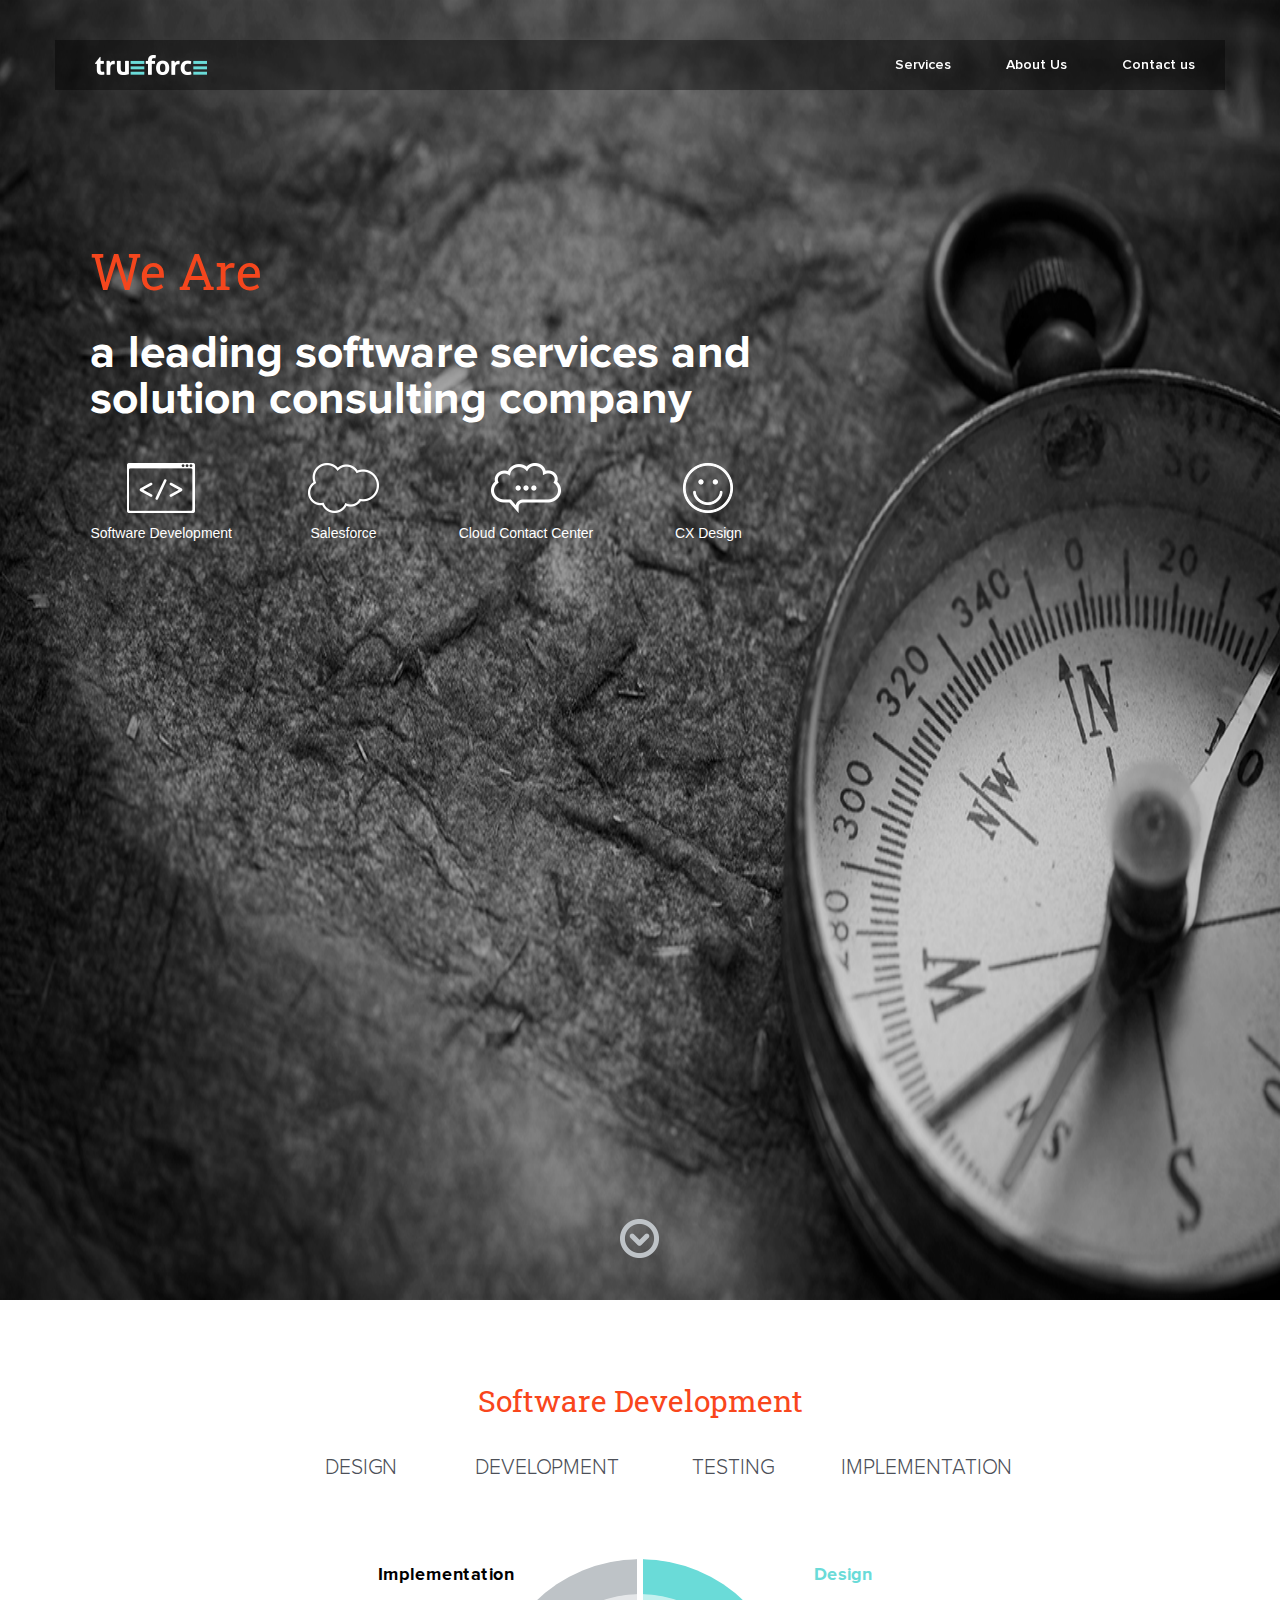
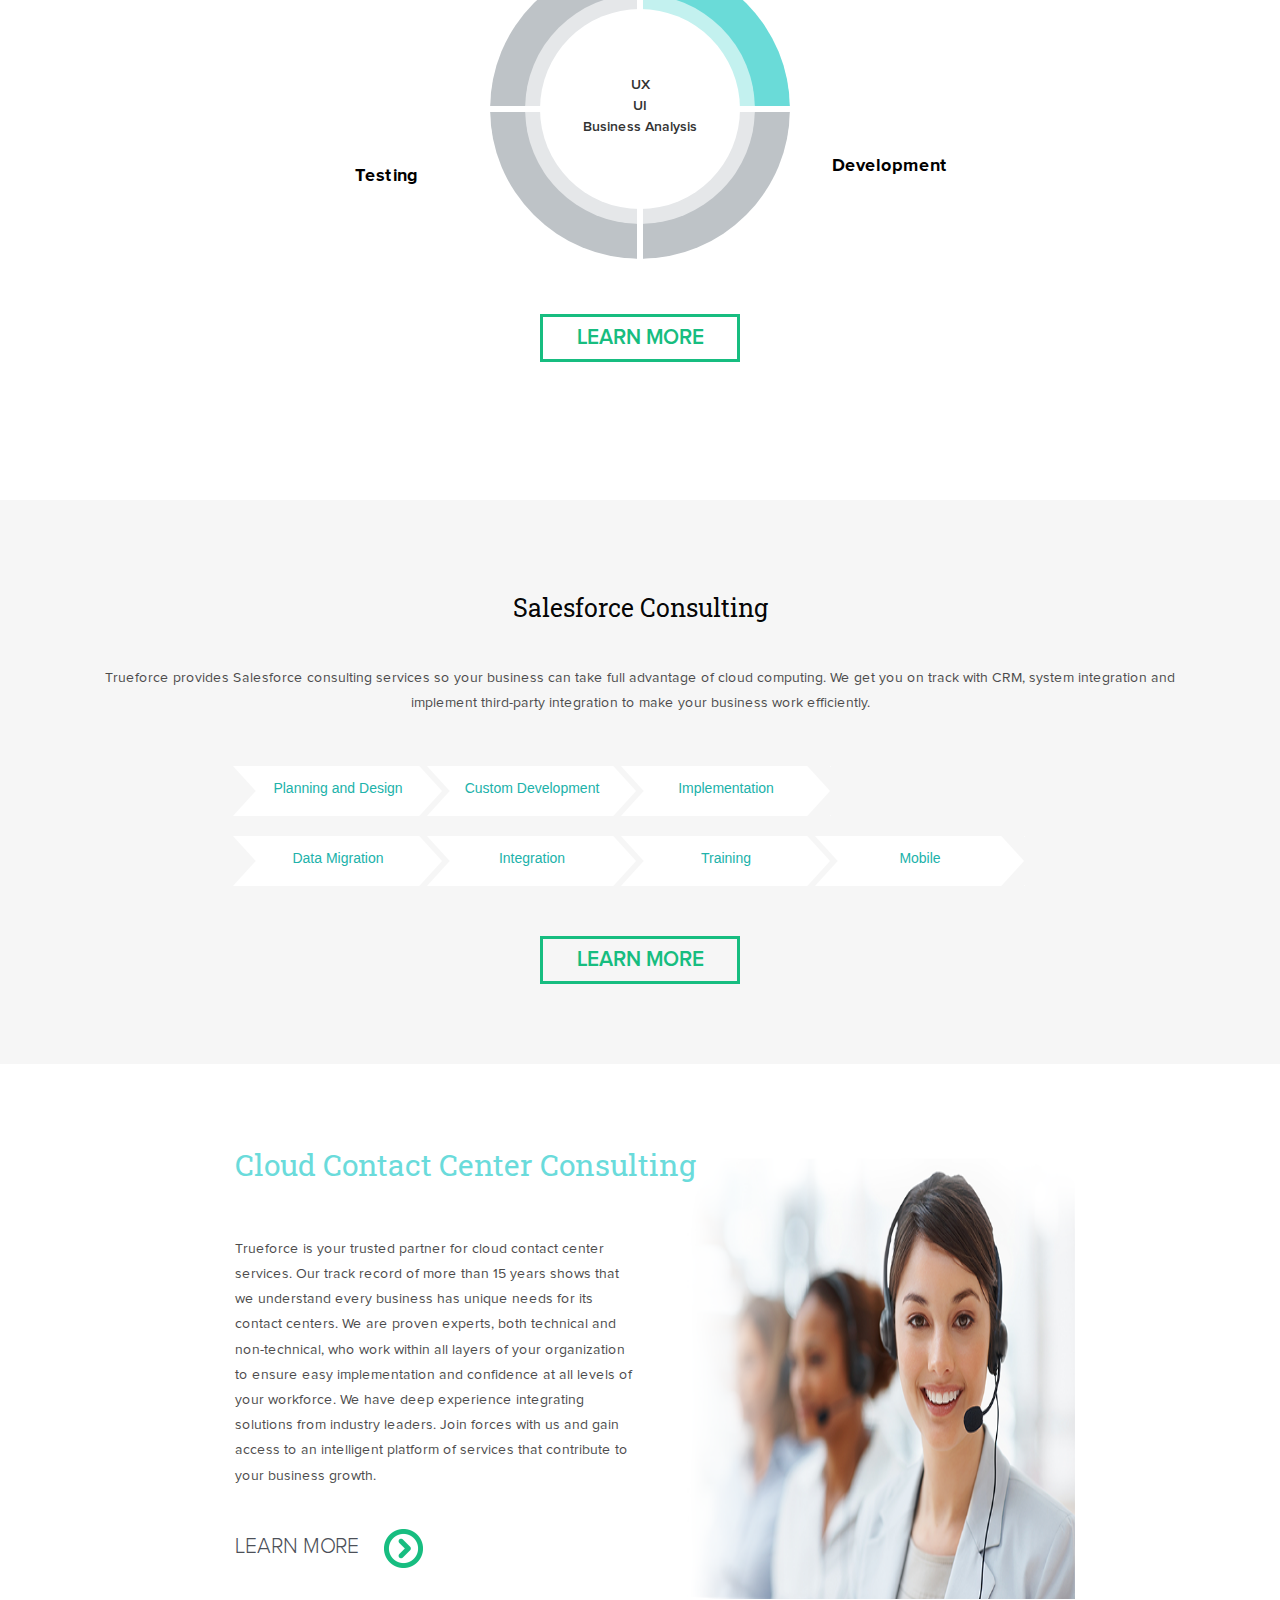
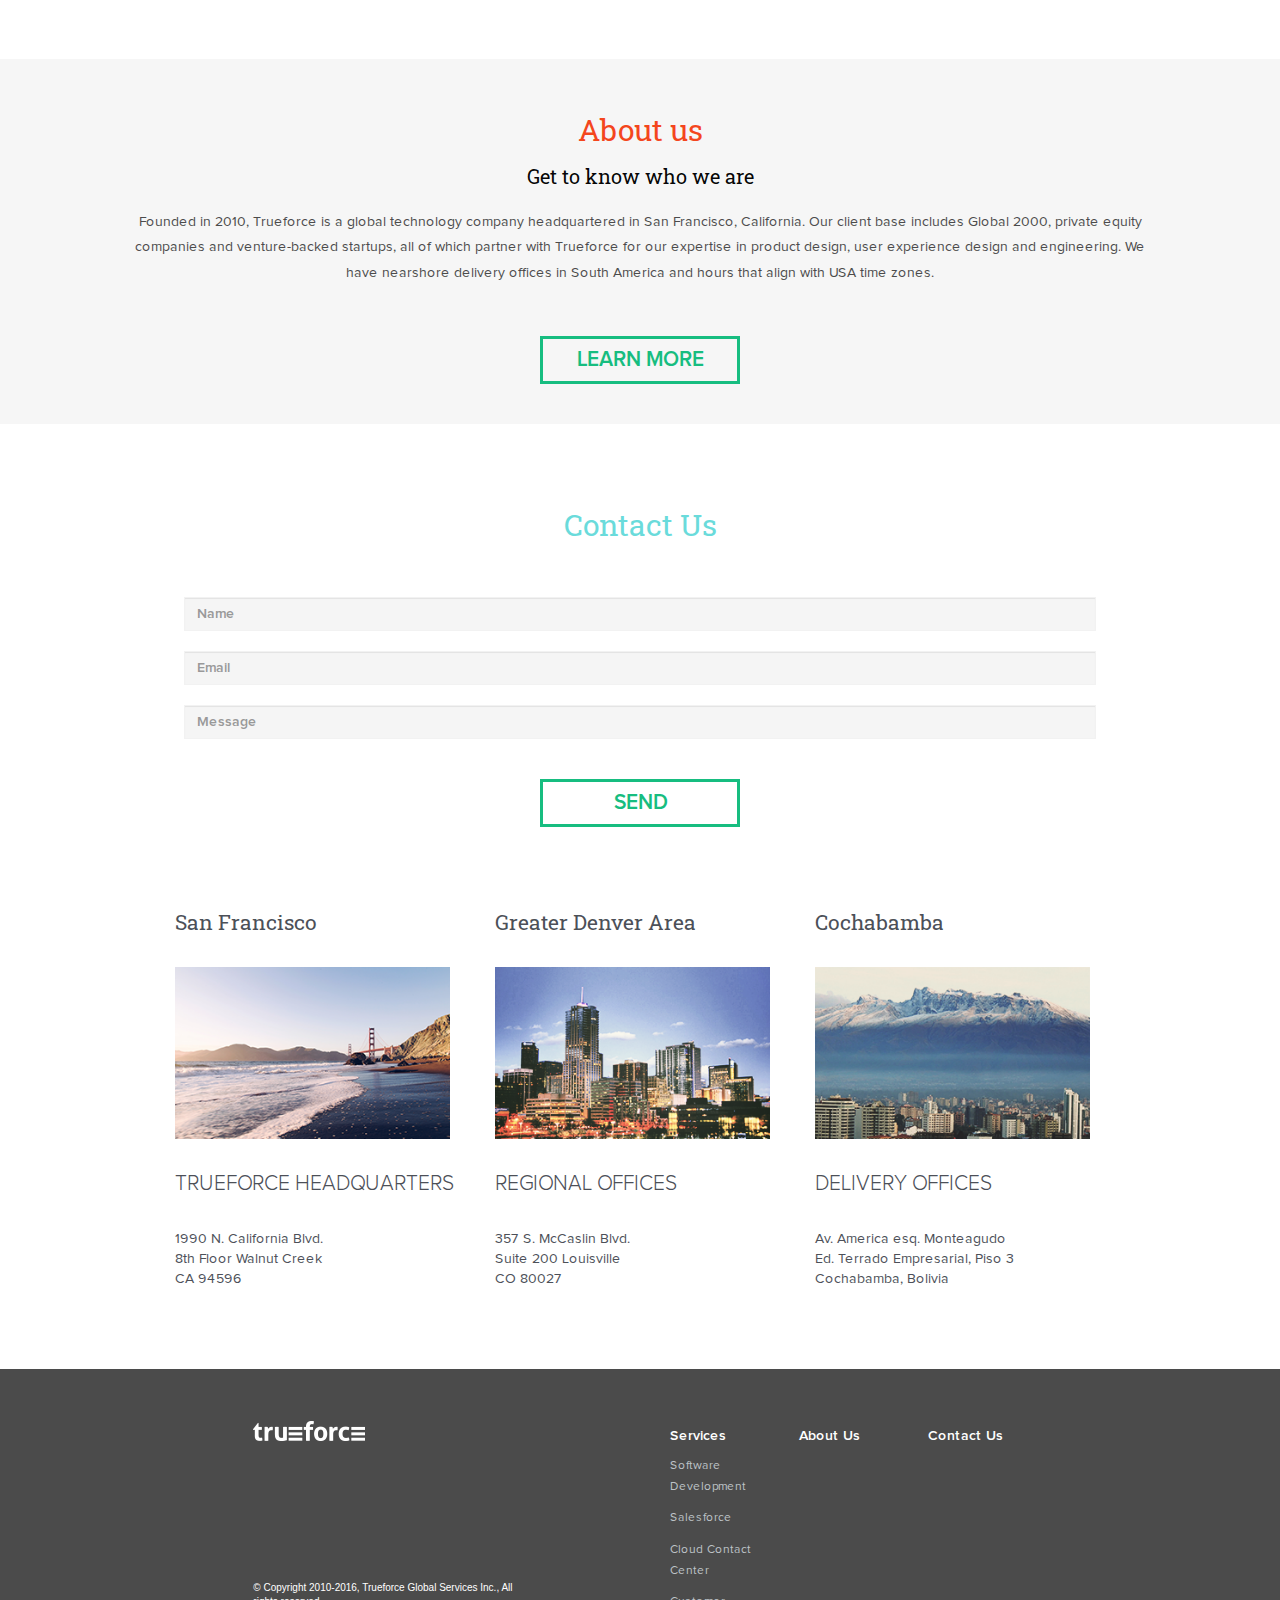
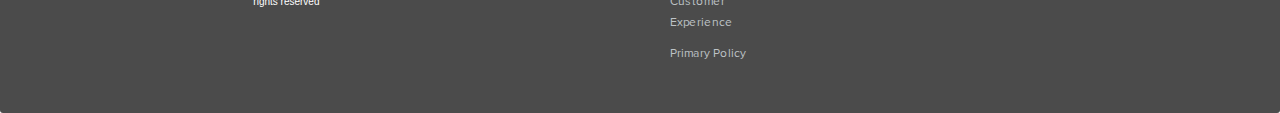
==== index.html @ 81ce485e "Fix for ring menu" ====
<!DOCTYPE html>
<html>
<head>
	<meta charset="utf-8">
	<meta http-equiv="X-UA-Compatible" content="IE=edge">
	<meta name="viewport" content="width=device-width, initial-scale=1">
    <link rel="shortcut icon" href='img/favicon.ico' rel='icon' type='image/x-icon'/>
	<title>Trueforce</title>
	<link href="css/bootstrap.min.css" rel="stylesheet">
	<link href='https://fonts.googleapis.com/css?family=Roboto+Slab:400,100,300,700' rel='stylesheet' type='text/css'>
	<link rel="stylesheet" type="text/css" href="css/trueforce.css">
</head>
<body>
<div class="container-fluid">
	<div id="header-container">
		<div id="header">
			<nav class="navbar navbar-default">
				<div class="container">
					<div class="navbar-header">
						<button type="button" class="navbar-toggle collapsed" data-toggle="collapse" data-target="#bs-example-navbar-collapse-1" aria-expanded="false">
							<span class="sr-only">Toggle navigation</span>
							<span class="icon-bar"></span>
							<span class="icon-bar"></span>
							<span class="icon-bar"></span>
						</button>
						<a class="navbar-brand" href="/" style="padding-left: 20px;">
							<img id="brand-image" src="img/TF-LogoW.png">
						</a>
					</div>

					<div class="collapse navbar-collapse" id="bs-example-navbar-collapse-1">
						<ul class="nav navbar-nav navbar-right">
							<li onmouseover="vertical_menu();" onmouseout="hide_vertical_menu();"><a id="aservices" >Services</a>
								<ul onmouseover="vertical_menu();" id="vmenu" class="vert" >
									<li class="v"><a href="development.html">Software Development</a></li>
									<li class="v"><a href="salesforce.html">Salesforce</a></li>
									<li class="v"><a href="contact.html">Cloud Contact Center</a></li>
									<li class="v"><a href="customer.html">Customer Experience</a></li>
								</ul>
							</li>
							<li><a href="about.html">About Us</a></li>
							<li><a href="#tf-cloud-contact">Contact us</a></li>
						</ul>
					</div><!-- /.navbar-collapse -->
				</div><!-- /.container-fluid -->
			</nav>
		</div>
	</div>
	<div id="tf-home" class="row">
		<div class="container header-arrow" >
			<p><span id="we-are">We Are</span></p>
			<p style="padding-top: 0px; line-height: 1; width: 70%;">a leading software services and solution consulting company</p>
			<p style="padding-top: 0px; line-height: 1; width: 80%;">
				<div class="icons-home">
					<a href="development.html">
						<img src="img/TF-HomeIcon-SoftwareDevelopment.png" style="margin-bottom:10px"><br>
						<span style="color:white;">Software Development</span>
					</a>
				</div>
				<div class="icons-home">
					<a href="salesforce.html">
						<img src="img/TF-HomeIcon-Salesforce.png" style="margin-bottom:10px"><br>
						<span style="color:white;">Salesforce</span>
					</a>
				</div>
				<div class="icons-home">
					<a href="contact.html">
						<img src="img/TF-HomeIcon-ContactCenter.png" style="margin-bottom:10px"><br>
						<span style="color:white;">Cloud Contact Center</span>
					</a>
				</div>
				<div class="icons-home">
					<a href="customer.html">
						<img src="img/TF-HomeIcon-UXDesign.png" style="margin-bottom:10px"><br>
						<span style="color:white;">CX Design</span>
					</a>
				</div>
			</p>

			<div class="down-arrow">
				<a href="#tf-services">
					<img class="next-arrow" src="img/TF-ScrollButton-Default.png">
				</a>
			</div>
		</div>
	</div>

	<div id="tf-services" class="row">
		<div class="container">
			<div class="row">
				<p class="title-a" style="margin-top:80px;margin-bottom:30px;">Software Development</p>
			</div>
			<div class="row" id="subtitle-row">
				<div class="col-md-2">
				</div>
				<div class="col-md-2">
					<span class="subtitle c">DESIGN</span>
				</div>
				<div class="col-md-2">
					<span class="subtitle c">DEVELOPMENT</span>
				</div>
				<div class="col-md-2">
					<span class="subtitle c ">TESTING</span>
				</div>
				<div class="col-md-2">
					<span class="subtitle c">IMPLEMENTATION</span>
				</div>
				<div class="col-md-2">
				</div>
			</div>
			<div class="row" style="align-items: center;">
				<div id="radial-menu">
					<span id="tf-label4" class="tf-label">Implementation</span>
					<span id="tf-label1" class="tf-label">Design</span>
					<ul class="ringDev">
						<li class="sliceDev"><div id="slice0" class="outer slice-contents"></div></li>
						<li class="sliceDev"><div id="slice1" class="outer slice-contents"></div></li>
						<li class="sliceDev"><div id="slice2" class="outer slice-contents"></div></li>
						<li class="sliceDev"><div id="slice3" class="outer slice-contents"></div></li>
						<ul class="inner-ring">
							<li class="sliceDev"><div id="internalslice1" class="inner slice-contents"></div></li>
							<li class="sliceDev"><div class="inner slice-contents"></div></li>
							<li class="sliceDev"><div class="inner slice-contents"></div></li>
							<li class="sliceDev"><div class="inner slice-contents"></div></li>
						</ul>
						<div class="back-center">
							<div id="center-paragraph">
								<!--Front End<br>-->
								<!--Back End<br>-->
								<!--SOA<br>-->
								<!--Project Management<br>-->
								<!--Mobile-->
							</div>
						</div>
					</ul>
					<span id="tf-label3" class="tf-label">Testing</span>
					<span id="tf-label2" class="tf-label">Development</span>
				</div>
			</div>
			<div class="row areas2">
				<button type="button" class="btn btn-success" onclick="location.href='development.html';">LEARN MORE</button>
			</div>
		</div>

	</div>

	<div id="tf-salesforce-consulting" class="row salesforce-consulting">
		<div class="container" style="margin-top:40px;margin-bottom:40px;">
			<div class="row areas">
				<p class="title-a-2">Salesforce Consulting</p>
				<p class="tf-paragraph" style="margin-top:40px; margin-bottom:40px;">Trueforce provides Salesforce consulting services so your business can take full advantage
					of cloud computing. We get you on track with CRM, system integration and implement
					third-party integration to make your business work efficiently.</p>
			</div>
			<div class="row areas" style="margin: 0 15%;">
				<a href="#" style="color:lightseagreen;"><div class="imageContainer">Planning and Design</div></a>
				<a href="#" style="color:lightseagreen;"><div class="imageContainer">Custom Development</div></a>
				<a href="#" style="color:lightseagreen;"><div class="imageContainer">Implementation</div></a>
			</div>
			<div class="row areas" style="margin: 0 15%;">
				<a href="#" style="color:lightseagreen;"><div class="imageContainer">Data Migration</div></a>
				<a href="#" style="color:lightseagreen;"><div class="imageContainer">Integration</div></a>
				<a href="#" style="color:lightseagreen;"><div class="imageContainer">Training</div></a>
				<a href="#" style="color:lightseagreen;"><div class="imageContainer">Mobile</div></a>
			</div>
			<div class="row areas2" style="margin-top:40px;margin-bottom:40px;">
				<button type="button" class="btn btn-success" onclick="location.href='salesforce.html';">LEARN MORE</button>
			</div>
		</div>
	</div>

	<!--<div id="tf-cloud-consulting" class="row cloud-consulting">-->
		<!--<div class="container">-->
			<!--<div class="row areas">-->
				<!--<div>-->
					<!--<p class="title-a-3" style="text-align: left; position: absolute; ">Cloud Contact Center Consulting</p>-->
					<!--<p class="tf-paragraph" style="text-align: left; position: absolute; width: 650px;  margin-left:0px; margin-top:150px">Trueforce is your trusted partner for cloud contact center services. Our track record of more-->
					<!--than 15 years shows that we understand every business has unique needs for its contact-->
					<!--centers. We are proven experts, both technical and non-technical, who work within all layers of-->
					<!--your organization to ensure easy implementation and confidence at all levels of your-->
					<!--workforce. We have deep experience integrating solutions from industry leaders. Join forces-->
					<!--with us and gain access to an intelligent platform of services that contribute to your business-->
					<!--growth.</p>-->
					<!--<div class="row" style="margin-top: 320px; margin-left: 0;position: absolute;">-->
						<!--<a href="contact.html" class="tf-link">-->
							<!--<span class="subtitle" style="margin-left: 0px;">LEARN MORE</span>-->
						<!--</a>-->
						<!--<a href="contact.html">-->
							<!--<img class="arrow-right" src="img/TF-ArrowButton-Default.png">-->
						<!--</a>-->
					<!--</div>-->
					<!--<img src="img/TF-HomeContactCenter.png" width="1150px">-->
				<!--</div>-->
			<!--</div>-->
		<!--</div>-->
	<!--</div>-->

	<div id="tf-cloud-consulting1" class="row cloud-consulting">
		<div class="container" id="cloud-cons">
			<!--<div class="row areas">-->
				<div class="col-sm-10">
					<p class="title-a-3" style="text-align:left;" >Cloud Contact Center Consulting</p>
					<p class="tf-paragraph" style="text-align:left; margin-left: 0; width: 60%;">Trueforce is your trusted partner for cloud contact center services. Our track record of more
						than 15 years shows that we understand every business has unique needs for its contact
						centers. We are proven experts, both technical and non-technical, who work within all layers of
						your organization to ensure easy implementation and confidence at all levels of your
						workforce. We have deep experience integrating solutions from industry leaders. Join forces
						with us and gain access to an intelligent platform of services that contribute to your business
						growth.</p>
					<div class="row" style="margin-top: 40px; margin-left: 0;margin-bottom:30px;">
						<a href="contact.html" class="tf-link">
							<span class="subtitle" style="margin-left: 0px;">LEARN MORE</span>
						</a>
						<a href="contact.html">
							<img class="arrow-right" src="img/TF-ArrowButton-Default.png">
						</a>
					</div>
				</div>
			<!--</div>-->
		</div>
	</div>

	<!--<div class="row featurette">-->
		<!--<div class="col-md-2" ></div>-->
		<!--<div class="col-md-4" >-->
			<!--<p class="title-a-3" style="text-align:left;margin-left: 100px;" >Cloud Contact Center Consulting</p>-->
			<!--<p class="tf-paragraph" style="text-align:left; margin-left: 100px; width: 90%;">Trueforce is your trusted partner for cloud contact center services. Our track record of more-->
				<!--than 15 years shows that we understand every business has unique needs for its contact-->
				<!--centers. We are proven experts, both technical and non-technical, who work within all layers of-->
				<!--your organization to ensure easy implementation and confidence at all levels of your-->
				<!--workforce. We have deep experience integrating solutions from industry leaders. Join forces-->
				<!--with us and gain access to an intelligent platform of services that contribute to your business-->
				<!--growth.</p>-->
			<!--<div class="row" style="margin-top: 40px; text-align:left; margin-left: 100px;;margin-bottom:30px;">-->
				<!--<a href="contact.html" class="tf-link">-->
					<!--<span class="subtitle" style="margin-left: 0px;">LEARN MORE</span>-->
				<!--</a>-->
				<!--<a href="contact.html">-->
					<!--<img class="arrow-right" src="img/TF-ArrowButton-Default.png">-->
				<!--</a>-->
			<!--</div>-->
		<!--</div>-->
		<!--<div class="col-md-4" >-->
			<!--<img class="featurette-image img-responsive center-block" data-src="holder.js/500x500/auto" alt="500x500" src='img/TF-HomeContactCenter2.png' data-holder-rendered="true">-->
		<!--</div>-->
		<!--<div class="col-md-2" ></div>-->
	<!--</div>-->

	<div id="tf-software-development" class="row salesforce-consulting">
		<div class="container">
			<div class="row areas">
				<p class="title-a-4">About us</p>
				<p class="title-a-2" style="margin-top:10px !important;font-size: 20px;">Get to know who we are</p>
				<p class="tf-paragraph" style="margin-left:60px; margin-right: 60px;">Founded in 2010, Trueforce is a global technology company headquartered in San Francisco, California.
					Our client base includes Global 2000, private equity companies and venture-backed startups, all of which partner with
					Trueforce for our expertise in product design, user experience design and engineering.
					We have nearshore delivery offices in South America and hours that align with USA time zones.</p>
			</div>
			<div class="row areas2" style="margin-top:40px;margin-bottom:40px;">
				<button type="button" class="btn btn-success" onclick="location.href='about.html';">LEARN MORE</button>
			</div>
		</div>
	</div>



	<div id="tf-cloud-contact" class="row cloud-consulting">
		<div class="container">
			<form action="phpmailer/request-info.php" method="post">
				<div class="row areas-fields">
					<p class="title-a-3">Contact Us</p>
					<div class="form-group">
						<p class="contact-field"><input name="name" type="text" class="form-control" placeholder="Name"></p>
						<p class="contact-field"><input name="email" type="text" class="form-control" placeholder="Email"></p>
						<p class="contact-field"><input name="message" type="text" class="form-control" placeholder="Message"></p>
						<input name="current" type="hidden" value="">
					</div>
				</div>
				<div class="row areas2">
					<button type="submit" class="btn btn-success">SEND</button>
				</div>
			</form>
		</div>
		<div id="email1" class="alert alert-success" style="display: none">
			<strong>Success!</strong> Your message was sent successfully.
		</div>
		<div id="email0" class="alert alert-info" style="display: none">
			<strong>Sorry</strong>, Try again later!.
		</div>
	</div>


	<div id="tf-contact" class="row">
		<div class="container" style="max-width: 990px;">
			<div class="row">
				<div class="col-md-4 city-info">
					<p class="city-name">San Francisco</p>
					<img width="95%" src="img/TF-ContactPic1.png">
					<p class="city-title">TRUEFORCE HEADQUARTERS</p>
					<p class="city-address">
						1990 N. California Blvd.<br>
						8th Floor Walnut Creek<br>
						CA 94596
					</p>
				</div>
				<div class="col-md-4 city-info">
					<p class="city-name">Greater Denver Area</p>
					<img width="95%" src="img/TF-ContactPic2.png">
					<p class="city-title">REGIONAL OFFICES</p>
					<p class="city-address">
						357 S. McCaslin Blvd.<br>
						Suite 200 Louisville<br>
						CO 80027
					</p>
				</div>
				<div class="col-md-4 city-info">
					<p class="city-name">Cochabamba</p>
					<img width="95%" src="img/TF-ContactPic3.png">
					<p class="city-title">DELIVERY OFFICES</p>
					<p class="city-address">
						Av. America esq. Monteagudo<br>
						Ed. Terrado Empresarial, Piso 3<br>
						Cochabamba, Bolivia
					</p>
				</div>
			</div>
		</div>
	</div>

	<footer class="row">
		<div class="text-center">
			<div class="panel-footer">
				<div class="row">
					<div class="col-sm-2"></div>
					<div class="col-sm-4">
						<div class="col-sm-8" style="text-align: left;">
							<p style="margin-bottom: 140px;">
								<a href="/">
									<img id="brand-image-footer" src="img/TF-LogoFooter.png">
								</a>
							</p>
						</div>
						<div style="text-align: left;margin-bottom: 10px;" class="col-sm-9">
							<p style="font-size:10px;">© Copyright 2010-2016, Trueforce Global Services Inc., All rights reserved</p>
						</div>
					</div>
					<div class="col-sm-4">
						<div class="col-sm-4" style="text-align: left;">
							<h4 id="footer-header1" style="font-weight: bold;"> Services </h4>
							<p><a href="development.html" style="color: white;">Software Development</a></p>
							<p><a href="salesforce.html" style="color: white;">Salesforce</a></p>
							<p><a href="contact.html" style="color: white;">Cloud Contact Center</a></p>
							<p><a href="customer.html" style="color: white;">Customer Experience</a></p>
							<p><a href="primarypolicy.html" style="color: white;">Primary Policy</a></p>
						</div>
						<div class="col-sm-4" style="text-align: left;">
							<h4 id="footer-header2" style="font-weight: bold;"><a href="about.html" style="color: white;">About Us</a></h4>
						</div>
						<div class="col-sm-4" style="text-align: left;">
							<h4 id="footer-header3" style="font-weight: bold;"><a href="#tf-cloud-contact" style="color: white;">Contact Us</a></h4>
						</div>
					</div>
					<div class="col-sm-2"></div>
				</div>
			</div>
		</div>
	</footer>

</div>
<script type="text/javascript" src="js/jquery-2.2.0.js"></script>
<script type="text/javascript" src="js/bootstrap.min.js"></script>
<script type="text/javascript" src="js/underscore-min.js"></script>
<script type="text/javascript" src="js/trueforce.js"></script>
<script type="text/javascript" src="js/menu.js"></script>

</body>
</html>
---- css/trueforce.css ----
@font-face {
  font-family: 'ProximaNova-Semibold';
  src: url('../fonts/ProximaNova-Semibold.eot');
  src: url('../fonts/ProximaNova-Semibold.eot?#iefix') format('embedded-opentype'),
       url('../fonts/ProximaNova-Semibold.woff2') format('woff2'),
       url('../fonts/ProximaNova-Semibold.woff') format('woff'),
       url('../fonts/ProximaNova-Semibold.ttf') format('truetype'),
       url('../fonts/ProximaNova-Semibold.svg#ProximaNova-Semibold') format('svg');
  font-weight: normal;
  font-style: normal;
}
@font-face {
  font-family: 'ProximaNova-Bold';
  src: url('../fonts/ProximaNova-Bold.eot');
  src: url('../fonts/ProximaNova-Bold.eot?#iefix') format('embedded-opentype'),
       url('../fonts/ProximaNova-Bold.woff2') format('woff2'),
       url('../fonts/ProximaNova-Bold.woff') format('woff'),
       url('../fonts/ProximaNova-Bold.ttf') format('truetype'),
       url('../fonts/ProximaNova-Bold.svg#ProximaNova-Bold') format('svg');
  font-weight: normal;
  font-style: normal;
}
@font-face {
  font-family: 'ProximaNova-Light';
  src: url('../fonts/ProximaNova-Light.eot');
  src: url('../fonts/ProximaNova-Light.eot?#iefix') format('embedded-opentype'),
       url('../fonts/ProximaNova-Light.woff2') format('woff2'),
       url('../fonts/ProximaNova-Light.woff') format('woff'),
       url('../fonts/ProximaNova-Light.ttf') format('truetype'),
       url('../fonts/ProximaNova-Light.svg#ProximaNova-Light') format('svg');
  font-weight: normal;
  font-style: normal;
}
@font-face {
  font-family: 'ProximaNova-Regular';
  src: url('../fonts/ProximaNova-Regular.eot');
  src: url('../fonts/ProximaNova-Regular.eot?#iefix') format('embedded-opentype'),
       url('../fonts/ProximaNova-Regular.woff2') format('woff2'),
       url('../fonts/ProximaNova-Regular.woff') format('woff'),
       url('../fonts/ProximaNova-Regular.ttf') format('truetype'),
       url('../fonts/ProximaNova-Regular.svg#ProximaNova-Regular') format('svg');
  font-weight: normal;
  font-style: normal;
}
@media (max-width: 1224px) {
	ul.ringDev + #tf-label3{
		left: 20% !important;
	}
	ul.ring + #tf-label4 + #tf-label3 {
		left: 35% !important;
	}
	#tf-label4{
		left: 20% !important;
	}

	#cloud-cons {
		background-size: 100% 90% !important;
		width: 84% !important;
	}
	#tf-home {
		background-position: 0 0 !important;
		background-size: 100% 80% !important;
	}

}

@media (max-width: 1100px) {
	#cloud-cons {
		width: 88% !important;
	}
}

@media (max-width: 980px) {
	#tf-label3{
		left: 10% !important;
	}
	#tf-label4{
		left: 10% !important;
	}
	#cloud-cons {
		background-size: 100% 75% !important;
		background-position: 30px;
		width: 92% !important;
	}
	#tf-home {
		background-position: 0 0 !important;
		background-size: 100% 75% !important;
	}
}

@media (max-width: 880px) {
	#cloud-cons {
		background-size: 100% 75% !important;
		background-position: 30px;
		width: 95% !important;
	}
}

@media (max-width: 790px) {
	#tf-label3{
		left: 5% !important;
	}
	#tf-label4{
		left: 5% !important;
	}
	#cloud-cons {
		background-size: 100% 55% !important;
		width: 100% !important;
	}
	#tf-home {
		background-position: 0 0 !important;
		background-size: 100% 65% !important;
	}

	.hexa-sales3 {
		top: 340px !important;
		left: 200px !important;
	}
	.area-hexa {
		height: 550px !important;
		width: 500px !important;
	}

	/**hexa**/
	.hexa-contact1 a img{
		width:130px !important;
	}
	.hexa-contact1 a div#text-c1 {
		margin-top:-140px !important;
		max-width: 120px !important;
	}
	.hexa-contact1 a div#text-c1 div{
		font-size: 10px !important;
	}
	.hexa-contact1 {
		top: 10px !important;
		left: 50px !important;
	}


	.hexa-contact2 a img{
		width:130px !important;
	}
	.hexa-contact2 a div#text-c2 {
		margin-top:-140px !important;
		max-width: 120px !important;
	}
	.hexa-contact2 a div#text-c2 div{
		font-size: 10px !important;
	}
	.hexa-contact2 {
		top: 10px !important;
		left: 190px !important;
	}

	.hexa-contact3 a img{
		width:130px !important;
	}
	.hexa-contact3 a div#text-c3 {
		margin-top:-140px !important;
		max-width: 120px !important;
	}
	.hexa-contact3 a div#text-c3 div{
		font-size: 10px !important;
	}
	.hexa-contact3 {
		top: 130px !important;
		left: 260px !important;
	}

	.hexa-contact4 a img{
		width:130px !important;
	}
	.hexa-contact4 a div#text-c4 {
		margin-top:-140px !important;
		max-width: 120px !important;
	}
	.hexa-contact4 a div#text-c4 div{
		font-size: 10px !important;
	}
	.hexa-contact4 {
		top: 250px !important;
		left: 190px !important;
	}

	.hexa-contact5 a img{
		width:130px !important;
	}
	.hexa-contact5 a div#text-c5 {
		margin-top:-140px !important;
		max-width: 120px !important;
	}
	.hexa-contact5 a div#text-c5 div{
		font-size: 10px !important;
	}
	.hexa-contact5 {
		top: 250px !important;
		left: 50px !important;
	}

	.hexa-contact6 a img{
		width:130px !important;
	}
	.hexa-contact6 a div#text-c6 {
		margin-top:-140px !important;
		max-width: 120px !important;
	}
	.hexa-contact6 a div#text-c6 div{
		font-size: 9px !important;
	}
	.hexa-contact6 {
		top: 130px !important;
		left: -20px !important;
	}

	.hexa-contact-icon {
		top: 160px !important;
		left: 130px !important;
	}

	.area-hexa {
		height: 500px !important;
	}
}

@media (max-width: 770px) {
	#aservices {
		text-align: left !important;
	}
	#vmenu {
		text-align: left !important;
	}
}

@media (max-width: 550px)
{
	.icons-home {
		width: 100% !important;
	}

	#tf-label1{
		left: 180px !important;
		top: 0px !important;
	}
	#tf-label2{
		left: 180px !important;
		top: 0px !important;
	}
	#tf-label3{
		left: 15px !important;
		top: 0px !important;
	}
	#tf-label4{
		top: 0px !important;
		left: 15px !important;
	}
	#cloud-cons {
		background-size: 100% 40% !important;
	}
	#tf-home {
		background-position: 0 0 !important;
		background-size: 100% 40% !important;
	}
	.hexa-sales5 {
		top: 340px !important;
		left: 12px !important;
	}
	.area-hexa {
		width: 400px !important;
	}

	#tf-salesforce-consulting1 .areas:nth-child(2) {
		margin: 0 14% 5px 14% !important;
	}

}
@media (max-width: 450px)
{
	#tf-label1{
		left: 100px !important;
		top: 0px !important;
	}
	#tf-label2{
		left: 100px !important;
		top: 0px !important;
	}
	#tf-label3{
		left: 15px !important;
		top: 0px !important;
	}
	#tf-label4{
		top: 0px !important;
		left: 15px !important;
	}
	#cloud-cons {
		background-size: 100% 30% !important;
	}

	#tf-home {
		background-position: 0 0 !important;
		background-size: 100% 28% !important;
	}
	.hexa-sales1 img {
		width: 94%;
	}
	.hexa-sales2 img {
		width: 98%;
	}
	.hexa-sales3 img {
		width: 94%;
	}
	.hexa-sales4 img {
		width: 98%;
	}
	.hexa-sales5 img {
		width: 94%;
	}

	.hexa-sales2 {
		top: 505px !important;
		left: 107px !important;
	}
	.area-hexa {
		height: 930px !important;
		width: 300px !important;
	}
	.hexa-sales3 {
		top: 670px !important;
		left: 12px !important;
	}

	/**hexa**/
	.hexa-contact1 a img{
		width:100px !important;
	}
	.hexa-contact1 a div#text-c1 {
		margin-top:-100px !important;
		max-width: 90px !important;
	}
	.hexa-contact1 a div#text-c1 div{
		font-size: 8px !important;
	}
	.hexa-contact1 {
		top: 10px !important;
		left: 12px !important;
	}


	.hexa-contact2 a img{
		width:100px !important;
	}
	.hexa-contact2 a div#text-c2 {
		margin-top:-100px !important;
		max-width: 90px !important;
	}
	.hexa-contact2 a div#text-c2 div{
		font-size: 7px !important;
	}
	.hexa-contact2 {
		top: 10px !important;
		left: 115px !important;
	}

	.hexa-contact3 a img{
		width:100px !important;
	}
	.hexa-contact3 a div#text-c3 {
		margin-top:-100px !important;
		max-width: 90px !important;
	}
	.hexa-contact3 a div#text-c3 div{
		font-size: 7px !important;
	}
	.hexa-contact3 {
		top: 100px !important;
		left: 165px !important;
	}

	.hexa-contact4 a img{
		width:100px !important;
	}
	.hexa-contact4 a div#text-c4 {
		margin-top:-100px !important;
		max-width: 90px !important;
	}
	.hexa-contact4 a div#text-c4 div{
		font-size: 7px !important;
	}
	.hexa-contact4 {
		top: 190px !important;
		left: 113px !important;
	}

	.hexa-contact5 a img{
		width:100px !important;
	}
	.hexa-contact5 a div#text-c5 {
		margin-top:-100px !important;
		max-width: 90px !important;
	}
	.hexa-contact5 a div#text-c5 div{
		font-size: 7px !important;
	}
	.hexa-contact5 {
		top: 190px !important;
		left: 10px !important;
	}

	.hexa-contact6 a img{
		width:100px !important;
	}
	.hexa-contact6 a div#text-c6 {
		margin-top:-100px !important;
		max-width: 90px !important;
	}
	.hexa-contact6 a div#text-c6 div{
		font-size: 6px !important;
	}
	.hexa-contact6 {
		top: 100px !important;
		left: -40px !important;
	}

	.hexa-contact-icon {
		top: 130px !important;
		left: 70px !important;
	}
	.hexa-contact-icon img {
		width: 90px;
	}

	.area-hexa {
		height: 400px !important;
	}

	.tf-paragraph {
		margin-left: 30px !important;
		margin-right: 30px !important;
	}
}

@media (max-width: 380px)
{
	#tf-label1{
		left: 50px !important;
		top: 0px !important;
	}
	#tf-label2{
		left: 55px !important;
		top: 0px !important;
	}
	#tf-label3{
		left: 15px !important;
		top: 0px !important;
	}
	#tf-label4{
		top: 0px !important;
		left: 15px !important;
	}

	.ringDev {
		width: 200px !important;
		height: 200px !important;
	}
	.ring {
		width: 200px !important;
		height: 200px !important;
	}

	.back-center {
		width: 100px !important;
		height: 100px !important;
		padding-top: 5px !important;
		font-size: 10px !important;
	}

	#cloud-cons {
		background-size: 100% 20% !important;
	}

	#tf-home {
		background-position: 0 0 !important;
		background-size: 100% 20% !important;
	}

	#tf-home p:first-child span {
		font-size: 35px;
	}

	#tf-home p:nth-child(2) {
		font-size: 25px;
	}


	#tf-dev span {
		font-size: 35px;
	}

	#tf-sales span {
		font-size: 35px;
	}

	.hexa-sales1 img {
		width: 90%;
	}
	.hexa-sales2 img {
		width: 100%;
	}
	.hexa-sales3 img {
		width: 90%;
	}
	.hexa-sales4 img {
		width: 100%;
	}
	.hexa-sales5 img {
		width: 90%;
	}


	.area-hexa {
		width: 250px !important;
	}

	#portrait-about  {
		width: 221px !important;
		background-size: 100% !important;
		margin-left: 80px;
		background-repeat: no-repeat;
	}

	#portrait-about2  {
		width: 221px !important;
		margin-left: 20px;
		background-size: 100% !important;
		background-repeat: no-repeat;
	}

	#portrait-container2 {
		float: right !important;
	}
}

#header-container
{
	top:40px;
	position: fixed;
	display: flex;
	justify-content: center;
	align-items: center;
	width: 100%;
	z-index: 100;
	transition: top 1s;
}

#header .navbar-default
{
	background-color: rgba(0,0,0,0.4);
	border-width: 0px;
	border-radius: 0px;
	height: 50px;
}
#header a
{
	font-family: 'ProximaNova-Semibold';
	color: #FFFFFF;
	font-size: 14px;
	padding-left: 40px !important;
}
#tf-home
{
	/*height: 100vh;*/
	height: 1300px;
	/*height: auto;*/
	width:100%;
	background-image: url("../img/TF-HomeBg.png");
	background-position: center;
	background-repeat: no-repeat;
	background-size: 100% 100%;
	z-index: -1;
	background-color: #5E5E5E;
	/*position: relative;*/
}

#tf-dev
{
	/*height: 50vh;*/
	background-image: url("../img/TF-SoftwareDevelopmentBg.png");
	background-position: center;
	background-repeat: no-repeat;
	background-size: cover;
	z-index: -1;
	height: 450px;
}

#tf-sales
{
	/*height: 50vh;*/
	background-image: url("../img/TF-SalesforceConsultingBg.png");
	background-position: center;
	background-repeat: no-repeat;
	background-size: cover;
	z-index: -1;
	height: 450px;
}

#tf-about
{
	/*height: 50vh;*/
	background-image: url("../img/TF-AboutUsBg.png");
	background-position: center;
	background-repeat: no-repeat;
	background-size: cover;
	z-index: -1;
	height: 450px;
}

#tf-home p{
	font-family: 'ProximaNova-Bold';
	font-size: 46px;
	color: #FFFFFF;
	padding-top: 236px;
	padding-left: 20px;
	margin-bottom: 20px;
}

#tf-dev p {
	font-family: "ProximaNova-Bold";
	font-size: 46px;
	color: #FFF;
	padding-top: 270px;
	padding-left: 20px;
	margin-bottom: 70px;
}

#tf-sales p {
	font-family: "ProximaNova-Bold";
	font-size: 46px;
	color: #FFF;
	padding-top: 270px;
	padding-left: 20px;
	margin-bottom: 70px;
}

#tf-about p {
	font-family: "ProximaNova-Bold";
	font-size: 46px;
	color: #FFF;
	padding-top: 270px;
	padding-left: 20px;
	margin-bottom: 70px;
}

#we-are{
	font-family: 'Roboto Slab';
	font-size: 50px;
	color: #f4461d;/*#00B2E2;*/
}
#contact-title{
	font-family: 'Roboto Slab';
	font-size: 50px;
	color: #f4461d;
}
.down-arrow
{
	font-family: "ProximaNova-Semibold";
	font-size: 16px;
	/*margin-bottom: 40px;*/
	position: absolute;
	left: 0px;
	bottom: 0;
	/*bottom:auto;*/
	display: flex;
	justify-content: center;
	width: 100%;
	margin-bottom:-560px;
}

#tf-services
{
	min-height: 800px;
	background-color: #FFFFFF;
}
.title-a
{
	font-family: 'Roboto Slab';
	font-size: 30px;
	color: #F9461C;
	text-align: center;
	margin-top: 130px;
	margin-bottom: 20px;
}
.title-b
{
	font-family: 'ProximaNova-Bold';
	font-size: 24px;
	color: #00B2E2;
	text-align: center;
	margin-top: 0px;
	margin-bottom: 50px;
}
.subtitle
{
	font-family: 'ProximaNova-Light';
	font-size: 21px;
	color: #4C5058;
	margin-left: 20px;
	margin-right: 20px;
}
#subtitle-row{
	margin: 0px auto 0px auto;
	padding: 0px;
	text-align: center; 
}
#tf-ourwork
{
	background-color: #FFFFFF;
}
.hover-div
{
	padding: 0;
}
.hover-pic
{
	width: 100%;
	height: 320px;
	padding-right: 0px;
}
.onhover-div
{
	display: none;
	position: absolute;
	top:0px;
	left: 0px;
	z-index: 50;
	background-color: #F9461C;
	height: 63%;
	color: #FFFFFF; 
}
.hover-title
{
	margin:0;
	padding: 4% 0px 0px 6%;
	font-family: 'Roboto Slab';
	font-size: 30px;
}
.hover-paragraph
{
	padding: 0px 6% 6% 6%;
	font-family: 'ProximaNova-Regular';
	font-size: 18px;
	text-align: justify;
}

#tf-about-person
{
	background-color: #F5F5F5;
}
.subtitle-a{
	font-family: 'Roboto Slab';
	font-size: 21px;
	color: #4C5058;
	margin-bottom: 20px;
}
.subtitle-b{
	font-size: 24px;
	font-family: 'ProximaNova-Semibold';
	color: #4C5058;
	margin-bottom: 40px;
}
.tf-text{
	font-family: 'ProximaNova-Regular';
	font-size: 14px;
	color: #4C5058;
	margin-bottom: 40px;
	line-height: 1.8;
}
.tf-link
{
	font-family: 'ProximaNova-Light';
	font-size: 21px;
	color: #4C5058;
	margin-bottom: 80px;
}
.tf-link:hover
{
	text-decoration: none;
}
#portrait-about{
	width: 321px;
	height: 320px;
	background-image: url(../img/TF-UsPic.png);
	background-size: cover;
	/*position: absolute;*/
	bottom: 0;
	right: 0;
}
#portrait-container{
	position: relative; 
	max-width: 320px; 
	/*height: 60vh;*/
	margin-top: 180px;
	margin-bottom: 80px;
	float: right;
}
.about-text p{
	position: absolute;
	bottom: 20px;
	right: 30px;
	color: #FFFFFF;
	font-family: 'ProximaNova-Light';
	font-size: 18px;
	text-align: right;
	line-height: 1;
}
#tf-contact
{
	background-color: #FFFFFF;
	color: #4C5058;
	min-height: 50vh;
}
.city-info{
	/*margin-top: 100px;*/
	margin-bottom: 30px;
	min-width: 260px;
	}
.city-name
{
	font-family: 'Roboto Slab';
	font-size: 21px;
	margin-bottom: 30px;
}
.city-title
{
	font-family: 'ProximaNova-Light';
	font-size: 21px;
	margin-bottom: 30px;
	margin-top: 30px;
}
.city-address{
	font-family: 'ProximaNova-Regular';
	font-size: 14px;
	margin-bottom: 50px;
}
.city-map{
	min-width: 320px;
	height: 200px;
	border-width: 1px;
	border-color: #CCCCCC;
	border-style: solid;
}
#radial-menu{
	align-items: center;
	margin-top: 50px;
	margin-bottom: 10px;
}
.ring
{
	position: relative;
	overflow: hidden;
	margin:auto;
	width: 300px;
	height: 300px;
	border-radius: 50%;
	list-style: none;
	padding: 0;
}

.ringDev
{
	position: relative;
	overflow: hidden;
	margin:auto;
	width: 300px;
	height: 300px;
	border-radius: 50%;
	list-style: none;
	padding: 0;
}

.ringTF
{
	position: relative;
	overflow: hidden;
	margin:auto;
	width: 300px;
	height: 300px;
	border-radius: 50%;
	list-style: none;
	padding: 0;
}


.slice
{
	overflow: hidden;
	position: absolute;
	top: 0;
	right: 0;
	width: 50%;
	height: 50%;
	transform-origin: 0% 100%;
	border-left: 3px solid white;
    border-bottom: 3px solid white;
}

.sliceDev
{
	overflow: hidden;
	position: absolute;
	top: 0;
	right: 0;
	width: 50%;
	height: 50%;
	transform-origin: 0% 100%;
	border-left: 3px solid white;
	border-bottom: 3px solid white;
}
.slice:first-child{
	transform: rotate(0deg) skewY(-18deg);
}
.slice:nth-child(2){
transform: rotate(72deg) skewY(-18deg);

}
.slice:nth-child(3){
transform: rotate(144deg) skewY(-18deg);
}
.slice:nth-child(4){
transform: rotate(216deg) skewY(-18deg);
}
.slice:nth-child(5){
transform: rotate(288deg) skewY(-18deg);
}
.slice:nth-child(6)
{
	overflow: hidden;
}

.sliceDev:first-child{
	transform: rotate(0deg) skewY(180deg);
}
.sliceDev:nth-child(2){
	transform: rotate(90deg) skewY(180deg);
}
.sliceDev:nth-child(3){
	transform: rotate(180deg) skewY(180deg);
}
.sliceDev:nth-child(4){
	transform: rotate(270deg) skewY(180deg);
}
.slice:nth-child(5){
	overflow: hidden;
}


.slice-contents {
	position: absolute;
	overflow: hidden;
	left: -100%;
	width: 200%; height: 200%;
	border-radius: 50%;
	background: #bec3c7;
	text-align: center;
}

.inner{
	background: #e5e7e9;
}
.slice:first-child .slice-contents {
	transform: skewY(18deg) rotate(9deg); /* unskew slice contents */ 
			 /* rotate by half the central angle of the slice 
							which is 50deg in this case */
}
.slice:nth-child(2) .slice-contents{
transform: skewY(18deg) rotate(9deg);
}
.slice:nth-child(3) .slice-contents{
transform: skewY(18deg) rotate(9deg);
}
.slice:nth-child(4) .slice-contents{
transform: skewY(18deg) rotate(9deg);
}
.slice:nth-child(5) .slice-contents{
transform: skewY(18deg) rotate(9deg);
}

.back-center {
	overflow: hidden;
    position: absolute;
    background-color: #fff;
    width: 200px;
    height: 200px;
    top: 50px;
    left: 50px;
    border-radius: 50%;
    text-align: center;
    /*padding-top: 40px;*/
	padding: 45px 30px;
    font-family: 'ProximaNova-Semibold';
    font-size: 14px;
    line-height: 1.5;
	vertical-align: middle;
}

.ring .inner-ring{
	overflow: hidden;
	position: absolute;
    background-color: #e5e7e9;
    width: calc(100% - 70px);
    height: calc(100% - 70px);
    padding: 0;
    top: 35px;
    left: 35px;
    border-radius: 50%;
    list-style: none;
}

.ringDev .inner-ring{
	overflow: hidden;
	position: absolute;
	/*background-color: #e5e7e9;*/
	width: calc(100% - 70px);
	height: calc(100% - 70px);
	padding: 0;
	top: 35px;
	left: 35px;
	border-radius: 50%;
	list-style: none;
}

.ringTF .inner-ring{
	overflow: hidden;
	position: absolute;
	background-color: #e5e7e9;
	width: calc(100% - 70px);
	height: calc(100% - 70px);
	padding: 0;
	top: 35px;
	left: 35px;
	border-radius: 50%;
	list-style: none;
}

.tf-label{
	position: relative;
	font-family: 'ProximaNova-Bold';
	font-size: 18px;
	color: #000000;
}
#tf-label1
{
	left: 53%;
	top:30px;
	text-align: right;
}
#tf-label2
{
	left: 61%;
	top: -105px;
}
#tf-label3
{
	text-align: center;
	margin-right: auto;
	margin-left: auto;
}
#tf-label3
{
	left: 25%; 
	top: -95px; 
	
}
#tf-label4
{
	text-align: right;
	left: 27%; 
	top:30px;
}

.icons-home {
	padding: 20px 10px;
	/*margin: 30px 20px 10px 20px;*/
	float: left;
	text-align:center;
	width: 16%;
}

.sub {
	margin-right: 155px !important;
	margin-left: 155px !important;
}

.salesforce-consulting {
	background-color: #f6f6f6;
	text-align: -moz-center;
}

.cloud-consulting {
	background-color: white;
	margin-bottom: 60px;
}

.areas {
	margin: 0 10%;
}

.areas-icons {
	margin: 0 40px;
}

.areas-icons-2 {
	margin: 0 160px;
	text-align: center;
}

.title-a-2
{
	font-family: 'Roboto Slab';
	font-size: 25px;
	color: rgba(0, 0, 0, 0.99);
	text-align: center;
	margin-top: 50px;
	margin-bottom: 20px;
}

.title-a-3
{
	font-family: 'Roboto Slab';
	font-size: 30px;
	color: #6adbdb;
	text-align: center;
	margin-top: 80px;
	margin-bottom: 50px;
}

.title-a-4
{
	font-family: 'Roboto Slab';
	font-size: 30px;
	color: #f4461d;
	text-align: center;
	margin-top: 50px;
	margin-bottom: 10px;
}

.title-b-2
{
	font-family: 'Roboto Slab';
	font-size: 14px;
	color: #000000;
	text-align: center;
	margin-top: 0px;
	margin-bottom: 50px;
	/*width: 70%;*/
}
.tf-paragraph
{
	font-family: 'ProximaNova-Regular';
	font-size: 14px;
	color: #4b4b4b;
	text-align: center;
	margin-top: 0px;
	margin-bottom: 10px;
	margin-left: 3%;
	margin-right: 3%;
	line-height: 1.8;
}

.tf-paragraph-left
{
	font-family: 'ProximaNova-Regular';
	font-size: 14px;
	color:#4b4b4b;
	margin-top: 0px;
	margin-bottom: 10px;
	line-height: 1.8;
}

.tf-title-green
{
	font-family: 'ProximaNova-Regular';
	font-size: 24px;
	color:#6cdcd9;
	margin-top: 0px;
	margin-bottom: 10px;
}

.form-control {
	background-color: #f5f5f5;
	border-radius: 0 !important;
	border: 1px solid #f2f2f2 !important;
	color: #4b4b4b !important;
	font-family: 'ProximaNova-Semibold';
	font-size: 14px;
}

/*.form-control:focus {
	color: #000000 !important;
}*/

.panel-footer {
	border-top: 0px !important;
	background-color: #4b4b4b !important;
	color: white;
}

.btn-success {
	font-family: 'ProximaNova-Semibold';
	color: #17bd80 !important;
	background-color: Transparent !important;
	border-color: #17bd80 !important;
	border-width: 3px;
	font-size: 21px;
	border-radius: 0px;
	/*padding-left: 40px;
	padding-right: 40px;*/
	width: 200px !important;
}

.btn-success:hover {
	background-color: #17BD80 !important;
	border-color: #17BD80 !important;
	color: white !important;
}

.imageContainer {
	padding: 12px 30px;
	width:210px;
	height:50px;
	background-image: url("../img/TF-HomeSalesforceGraphic.png");
	text-align: center;
	float:left;
	margin: 10px -8px;
}
.areas2 {
	margin: 20px 5%;
	padding: 0 28px;
	text-align: center;
}
#header a {
	padding-left: 0px;
}

/*.nav > li > a {*/
	/*padding: 10px 8% !important;*/
/*}*/
#subtitle-row {
	margin: 0 12px;
}

.imageContainer2 {
	padding: 12px 30px;
	width: 210px;
	height: 50px;
	background-image: url("../img/TF-Salesforce-Graphic1.png");
	text-align: center;
	float: left;
	margin: 10px -8px;
}

#portrait-container2 {
	position: relative;
	max-width: 320px;
	/*height: 60vh;*/
	margin-top: 180px;
	float: left;
}

#portrait-about2{
	width: 321px;
	height: 320px;
	background-image: url(../img/TF-UsPicJ.png);
	background-size: cover;
	/*position: absolute;*/
	bottom: 0;
	right: 0;
}

.contact-field {
	margin-bottom:20px;
}

.hexa-contact1 {
	position: absolute;
	top:10px;
	left:110px;
}

.hexa-contact2 {
	position: absolute;
	top:10px;
	left:310px;
}

.hexa-contact3 {
	position: absolute;
	top:180px;
	left:410px;
}

.hexa-contact4 {
	position: absolute;
	top:350px;
	left:310px;
}

.hexa-contact5 {
	position: absolute;
	top:350px;
	left:110px;
}

.hexa-contact6 {
	position: absolute;
	top:180px;
	left:10px;
}

.hexa-contact-icon {
	position: absolute;
	top: 240px;
	left:240px;
}

.area-hexa {
	margin: 0px auto !important;;
	text-align: center;
	position: relative;
	width: 600px;
	height: 400px;
	margin-bottom: 30px;
}

.title-contact-1 {
	background-color: #f6f6f6;
	font-family: 'ProximaNova-Semibold';
	font-size: 18px;
	text-align: center;
}

.hexa-sales1 {
	position: absolute;
	top:10px;
	left:10px;
}

.hexa-sales2 {
	position: absolute;
	top:10px;
	left:200px;
}

.hexa-sales3 {
	position: absolute;
	top:10px;
	left:390px;
}

.hexa-sales4 {
	position: absolute;
	top:175px;
	left:105px;
}

.hexa-sales5 {
	position: absolute;
	top:175px;
	left:295px;
}

ul.vert {
	display: none;
	list-style-type: none;
	margin: 0;
	padding: 0;
	background-color: rgba(0, 0, 0, 0.4);
	padding-top: 10px;
	padding-bottom: 2px;
}

li.v a {
	padding-bottom: 10px;
	display: block;
	/*width: 190px;*/
	text-decoration: none;
	margin-bottom: 10px;
}

li.v a:hover {
	/*background-color: #000;*/
	/*background-color: rgba(0, 0, 0, 0.4);*/
	color: white;
}

#aservices {
	cursor: pointer;
	cursor: hand;
}

#cloud-cons {
	background-image: url("../img/TF-HomeContactCenter.png");
	background-repeat: no-repeat;
	height: 100%;
	background-size: 100% 100%;
	width: 68%;
}

.container-fluid {
	    padding-right: 0;
	    padding-left: 0;
}

.row {
	    margin-right: 0;
	    margin-left: 0;
}

.panel-footer {
	    padding: 50px 15px 40px 15px;
}

.col-sm-4 p a{
	font-size: 12px;
	font-family: 'ProximaNova-Regular';
	color: #bec3c7 !important;
}

#footer-header1, #footer-header2, #footer-header3 {
	font-size: 14px;
	font-family: 'ProximaNova-SemiBold';
}

.col-sm-4 p a:hover {
    color: #ffffff !important;
	text-decoration: none;
}

#footer-header2 a:hover, #footer-header3 a:hover {
      color: #bec3c7 !important;
      text-decoration: none;
}

.form-control:focus {
	box-shadow: none !important;
	border: 1px solid #F2F2F2 !important;
	background-color: #F5F5F5 !important;
}

.areas-fields {
	margin: 0px 10%;
	text-align: -moz-center;
}

#aservices {
	text-align: end;
}

#vmenu {
	text-align: left;
	padding-right: 14px;
	position: absolute;
	width: 240px;
}

/*li a:hover {
	color: #6AD8D8 !important;
}*/


.featurette .col-sm-2 {
	margin-bottom: 20px;
	text-align: center;
	padding-left: 40px !important;
	padding-right: 40px !important;
}
.trueforce-icons {
	padding: 0px 80px;
}
.featurette div {
	text-align: center;
	font-size: 14px;
	font-family: 'ProximaNova-SemiBold';
	color: #4B4B4B !important;
}

.header-arrow {
	position: relative !important;
}
.c {
	margin-left: 0px !important;
	margin-right: 0px !important;
}

/*UX*/
div.cx-ring #tf-label5 {
	left: 27%;
	top: 30px;
	text-align: right;
}

div.cx-ring #tf-label3 {
	left: 40%;
	top: 40px;
}

div.cx-ring #tf-label4 {
	text-align: right;
	left: 27%;
	top: -60px;
}

div.cx-ring #tf-label2 {
	left: 62%;
	top: -95px;
}

.back-center-add {
	padding: 45px 10px !important;
}
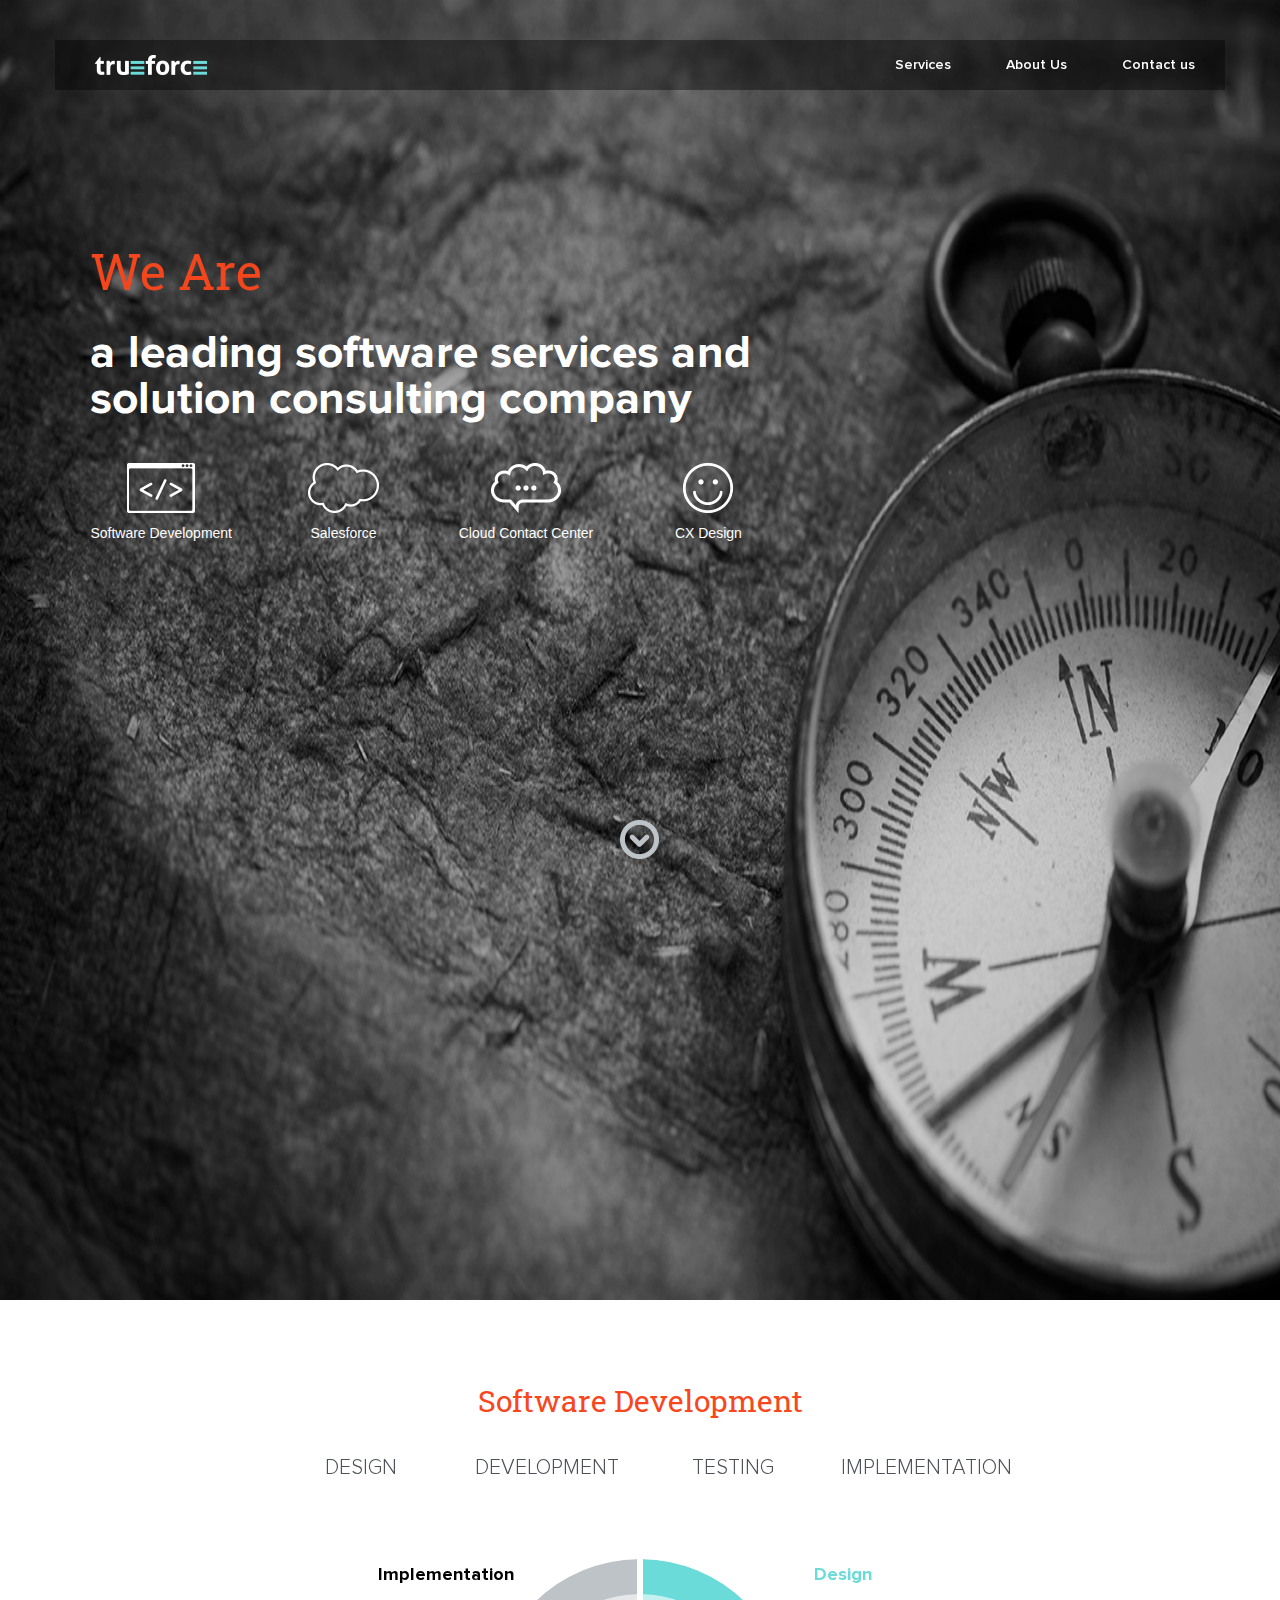
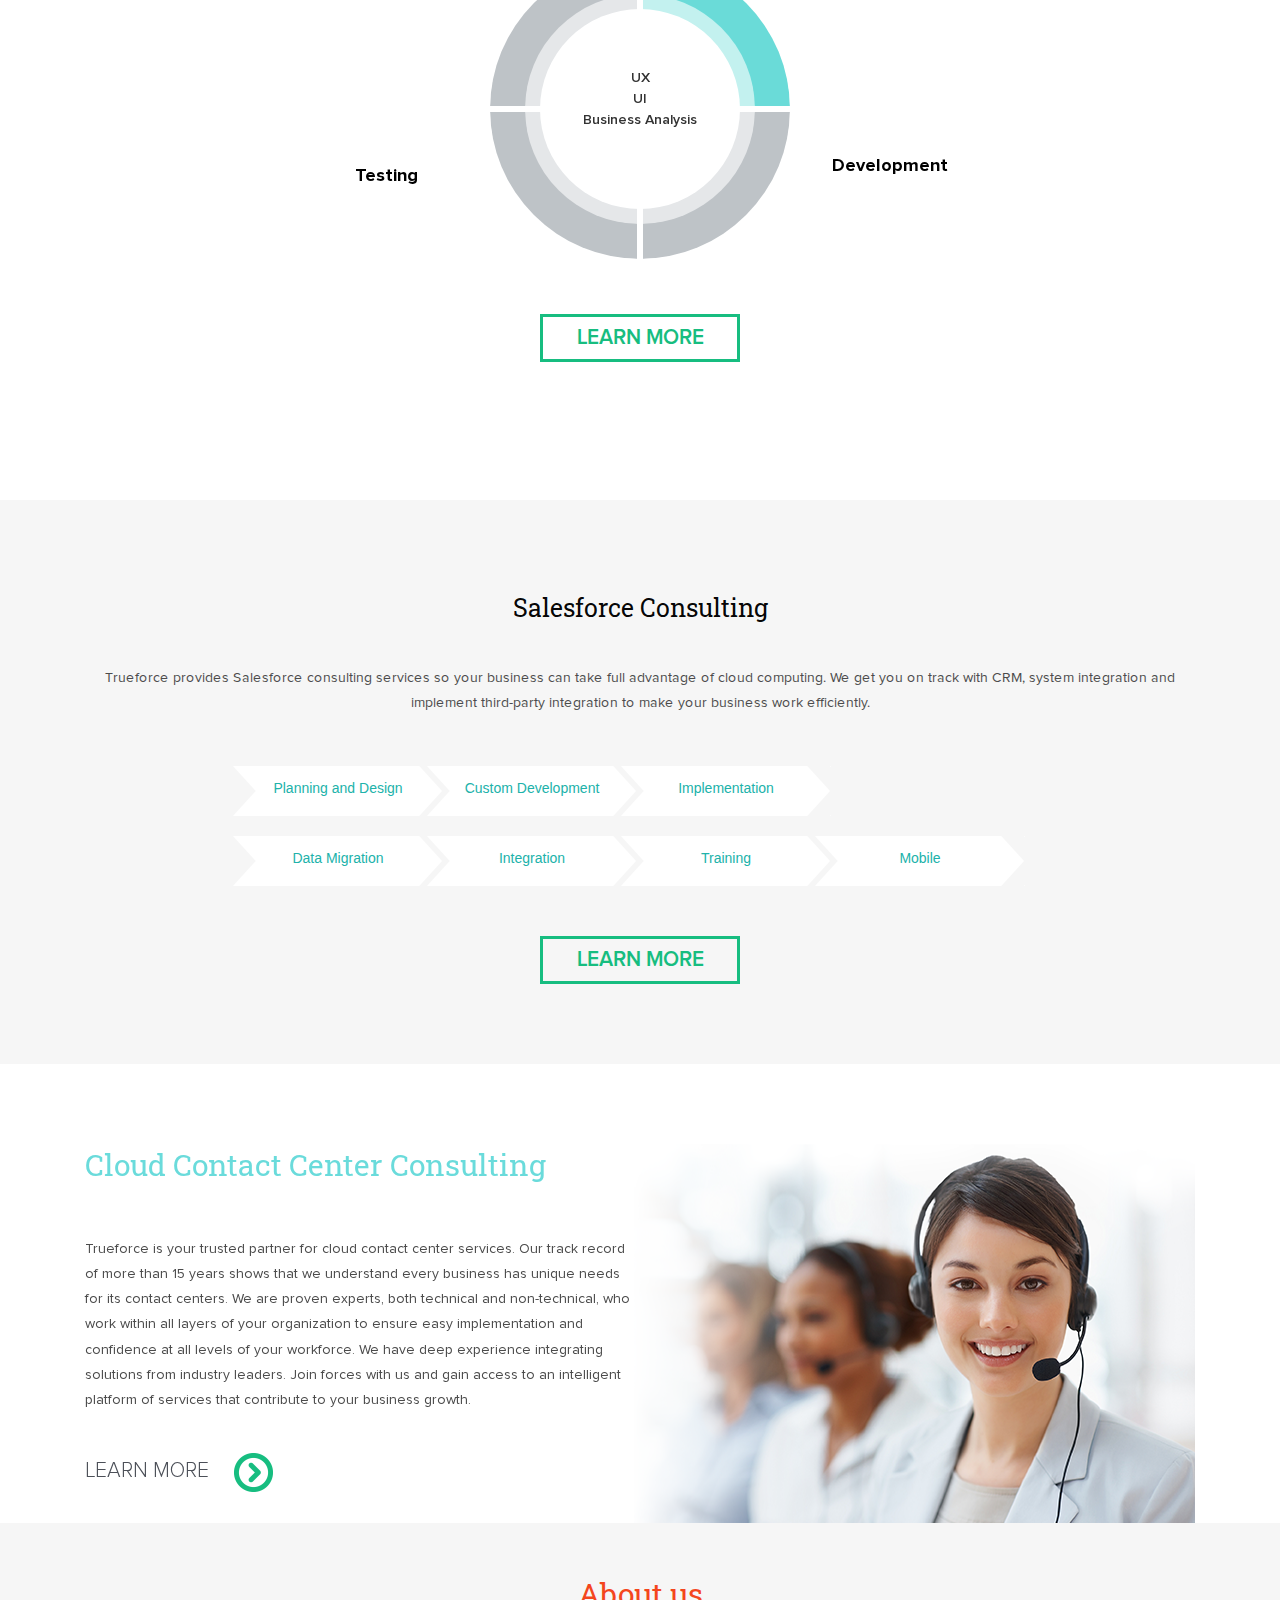
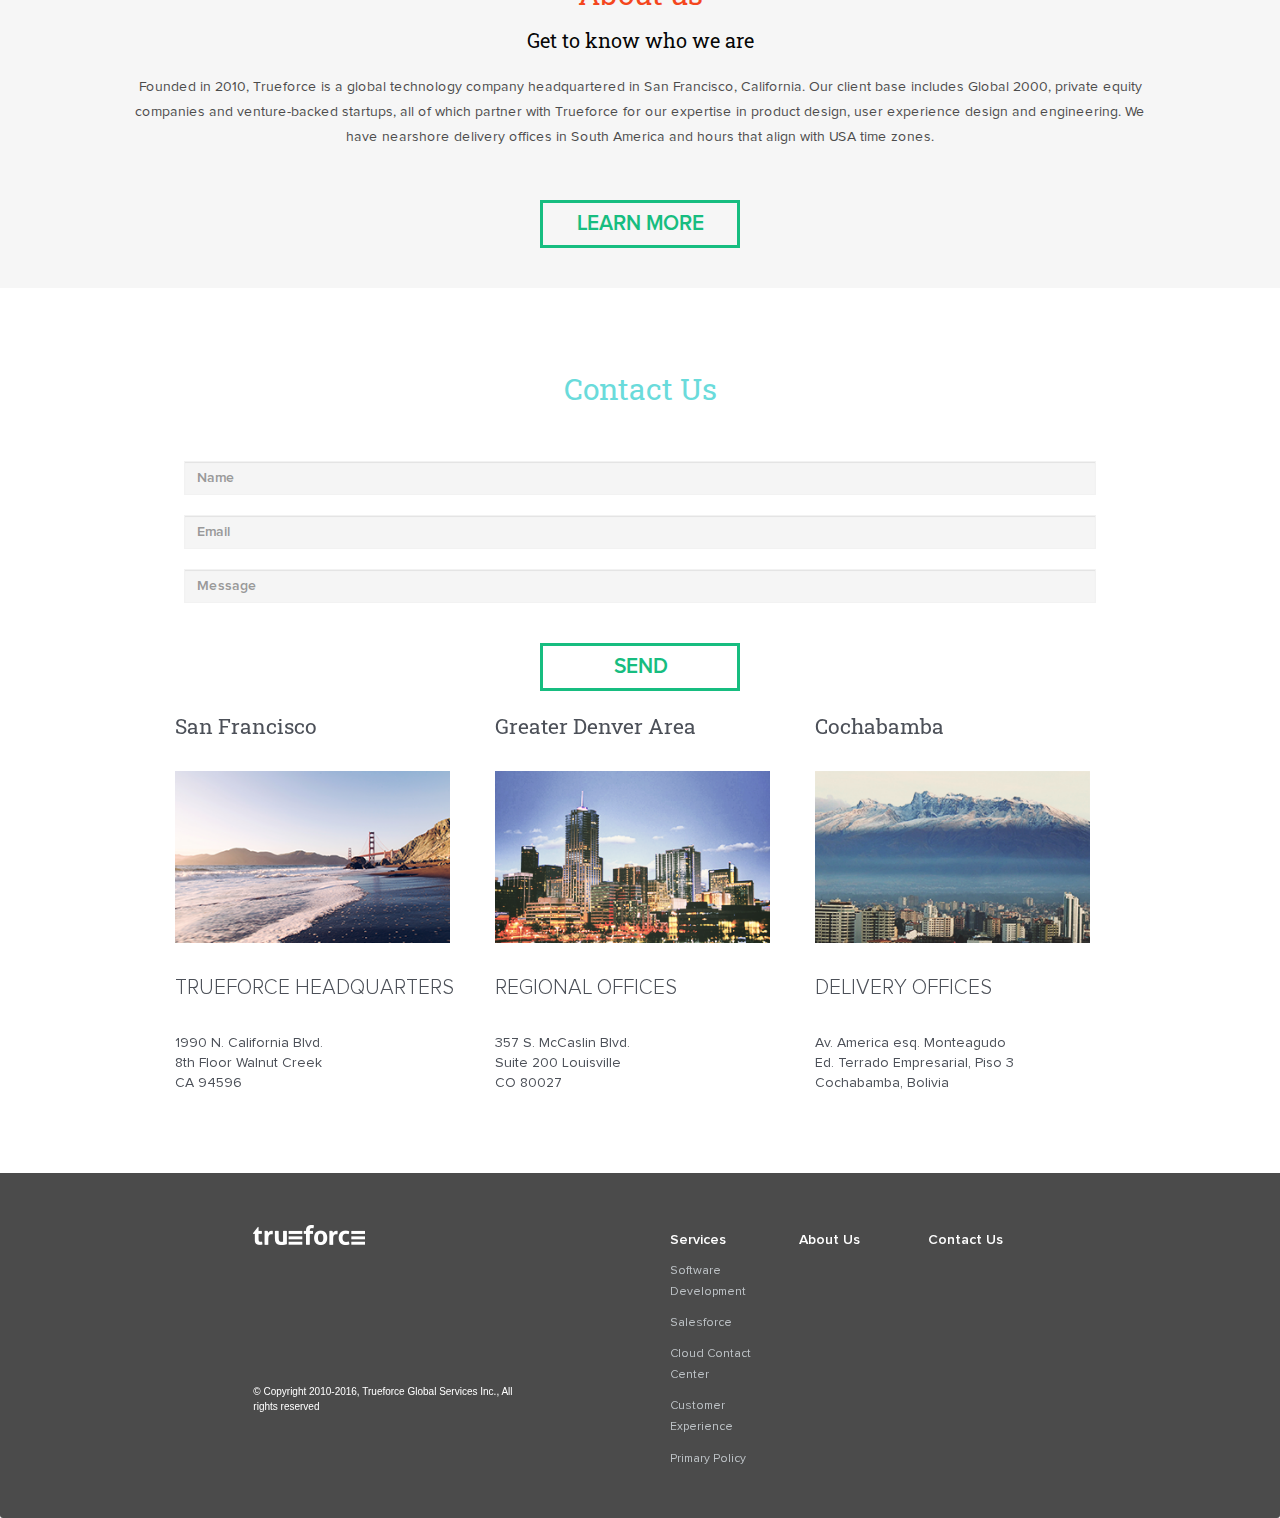
==== commit a78bca81: "Fix the cloud contanct center section" ====
--- a/index.html
+++ b/index.html
@@ -198,9 +198,9 @@
 	<div id="tf-cloud-consulting1" class="row cloud-consulting">
 		<div class="container" id="cloud-cons">
 			<!--<div class="row areas">-->
-				<div class="col-sm-10">
+				<div class="col-sm-12">
 					<p class="title-a-3" style="text-align:left;" >Cloud Contact Center Consulting</p>
-					<p class="tf-paragraph" style="text-align:left; margin-left: 0; width: 60%;">Trueforce is your trusted partner for cloud contact center services. Our track record of more
+					<p class="tf-paragraph" style="text-align:left; margin-left: 0; width: 50%;">Trueforce is your trusted partner for cloud contact center services. Our track record of more
 						than 15 years shows that we understand every business has unique needs for its contact
 						centers. We are proven experts, both technical and non-technical, who work within all layers of
 						your organization to ensure easy implementation and confidence at all levels of your
@@ -223,15 +223,15 @@
 	<!--<div class="row featurette">-->
 		<!--<div class="col-md-2" ></div>-->
 		<!--<div class="col-md-4" >-->
-			<!--<p class="title-a-3" style="text-align:left;margin-left: 100px;" >Cloud Contact Center Consulting</p>-->
-			<!--<p class="tf-paragraph" style="text-align:left; margin-left: 100px; width: 90%;">Trueforce is your trusted partner for cloud contact center services. Our track record of more-->
+			<!--<p class="title-a-3" style="text-align:left;margin-left: 3%" >Cloud Contact Center Consulting</p>-->
+			<!--<p class="tf-paragraph" style="text-align:left; /*margin-left: 100px;*/ width: 90%;">Trueforce is your trusted partner for cloud contact center services. Our track record of more-->
 				<!--than 15 years shows that we understand every business has unique needs for its contact-->
 				<!--centers. We are proven experts, both technical and non-technical, who work within all layers of-->
 				<!--your organization to ensure easy implementation and confidence at all levels of your-->
 				<!--workforce. We have deep experience integrating solutions from industry leaders. Join forces-->
 				<!--with us and gain access to an intelligent platform of services that contribute to your business-->
 				<!--growth.</p>-->
-			<!--<div class="row" style="margin-top: 40px; text-align:left; margin-left: 100px;;margin-bottom:30px;">-->
+			<!--<div class="row" style="margin-top: 40px; text-align:left; margin-left: 3%; margin-bottom:30px;">-->
 				<!--<a href="contact.html" class="tf-link">-->
 					<!--<span class="subtitle" style="margin-left: 0px;">LEARN MORE</span>-->
 				<!--</a>-->
@@ -240,8 +240,10 @@
 				<!--</a>-->
 			<!--</div>-->
 		<!--</div>-->
-		<!--<div class="col-md-4" >-->
+		<!--<div class="col-md-4" style="position: relative; height:490px;">-->
+			<!--<div style=" position: absolute; bottom: 0; right: 0">-->
 			<!--<img class="featurette-image img-responsive center-block" data-src="holder.js/500x500/auto" alt="500x500" src='img/TF-HomeContactCenter2.png' data-holder-rendered="true">-->
+			<!--</div>-->
 		<!--</div>-->
 		<!--<div class="col-md-2" ></div>-->
 	<!--</div>-->
--- a/css/trueforce.css
+++ b/css/trueforce.css
@@ -665,14 +665,15 @@
 	font-family: "ProximaNova-Semibold";
 	font-size: 16px;
 	/*margin-bottom: 40px;*/
-	position: absolute;
+	/*position: absolute;*/
 	left: 0px;
-	bottom: 0;
+	bottom: 40px;
 	/*bottom:auto;*/
 	display: flex;
 	justify-content: center;
 	width: 100%;
-	margin-bottom:-560px;
+	/*margin-bottom:-560px;*/
+	position: fixed;
 }
 
 #tf-services
@@ -995,7 +996,7 @@
     border-radius: 50%;
     text-align: center;
     /*padding-top: 40px;*/
-	padding: 45px 30px;
+	padding: 38px 30px;
     font-family: 'ProximaNova-Semibold';
     font-size: 14px;
     line-height: 1.5;
@@ -1097,7 +1098,7 @@
 
 .cloud-consulting {
 	background-color: white;
-	margin-bottom: 60px;
+	/*margin-bottom: 60px;*/
 }
 
 .areas {
@@ -1398,11 +1399,12 @@
 }
 
 #cloud-cons {
-	background-image: url("../img/TF-HomeContactCenter.png");
+	background-image: url("../img/TF-HomeContactCenter2.png");
 	background-repeat: no-repeat;
-	height: 100%;
-	background-size: 100% 100%;
-	width: 68%;
+	background-position: right 30px center;
+	/*height: 100%;*/
+	/*background-size: 100% 100%;*/
+	/*width: 68%;*/
 }
 
 .container-fluid {
@@ -1515,5 +1517,5 @@
 }
 
 .back-center-add {
-	padding: 45px 10px !important;
+	padding: 35px 10px !important;
 }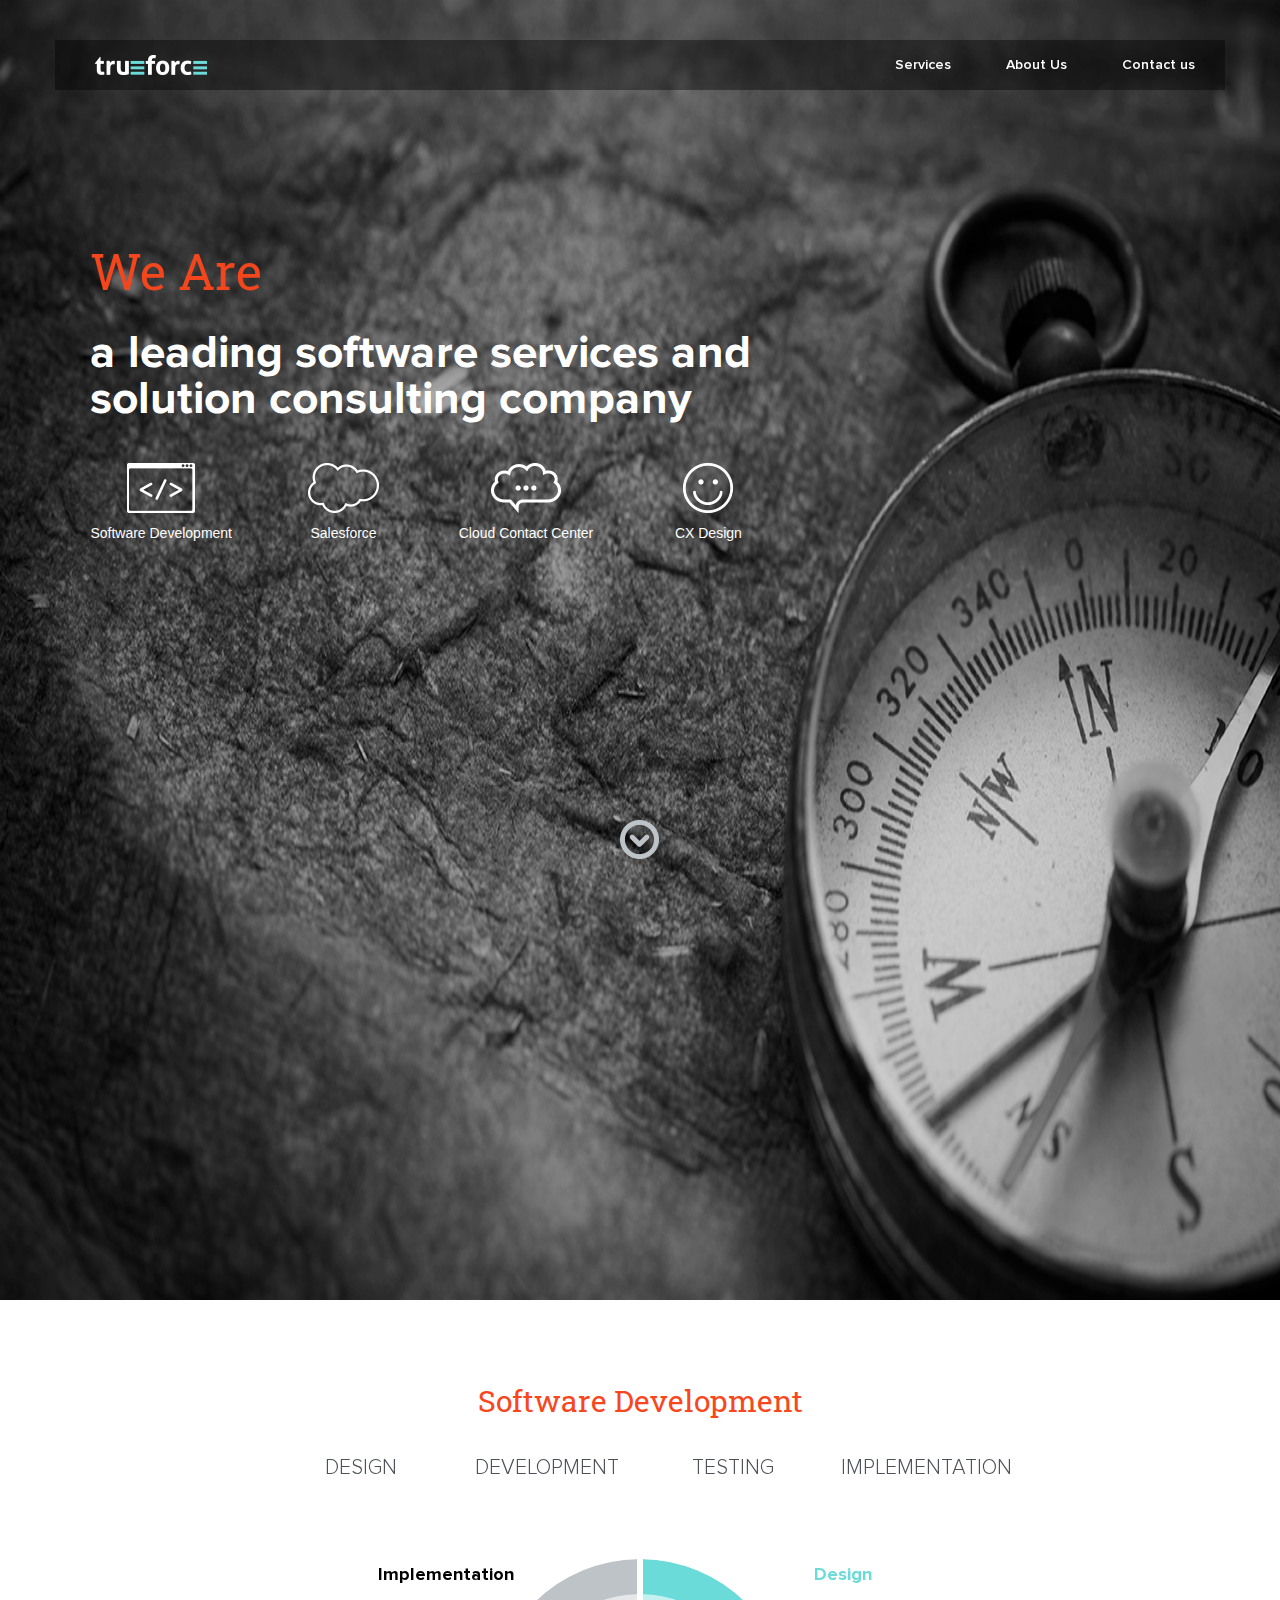
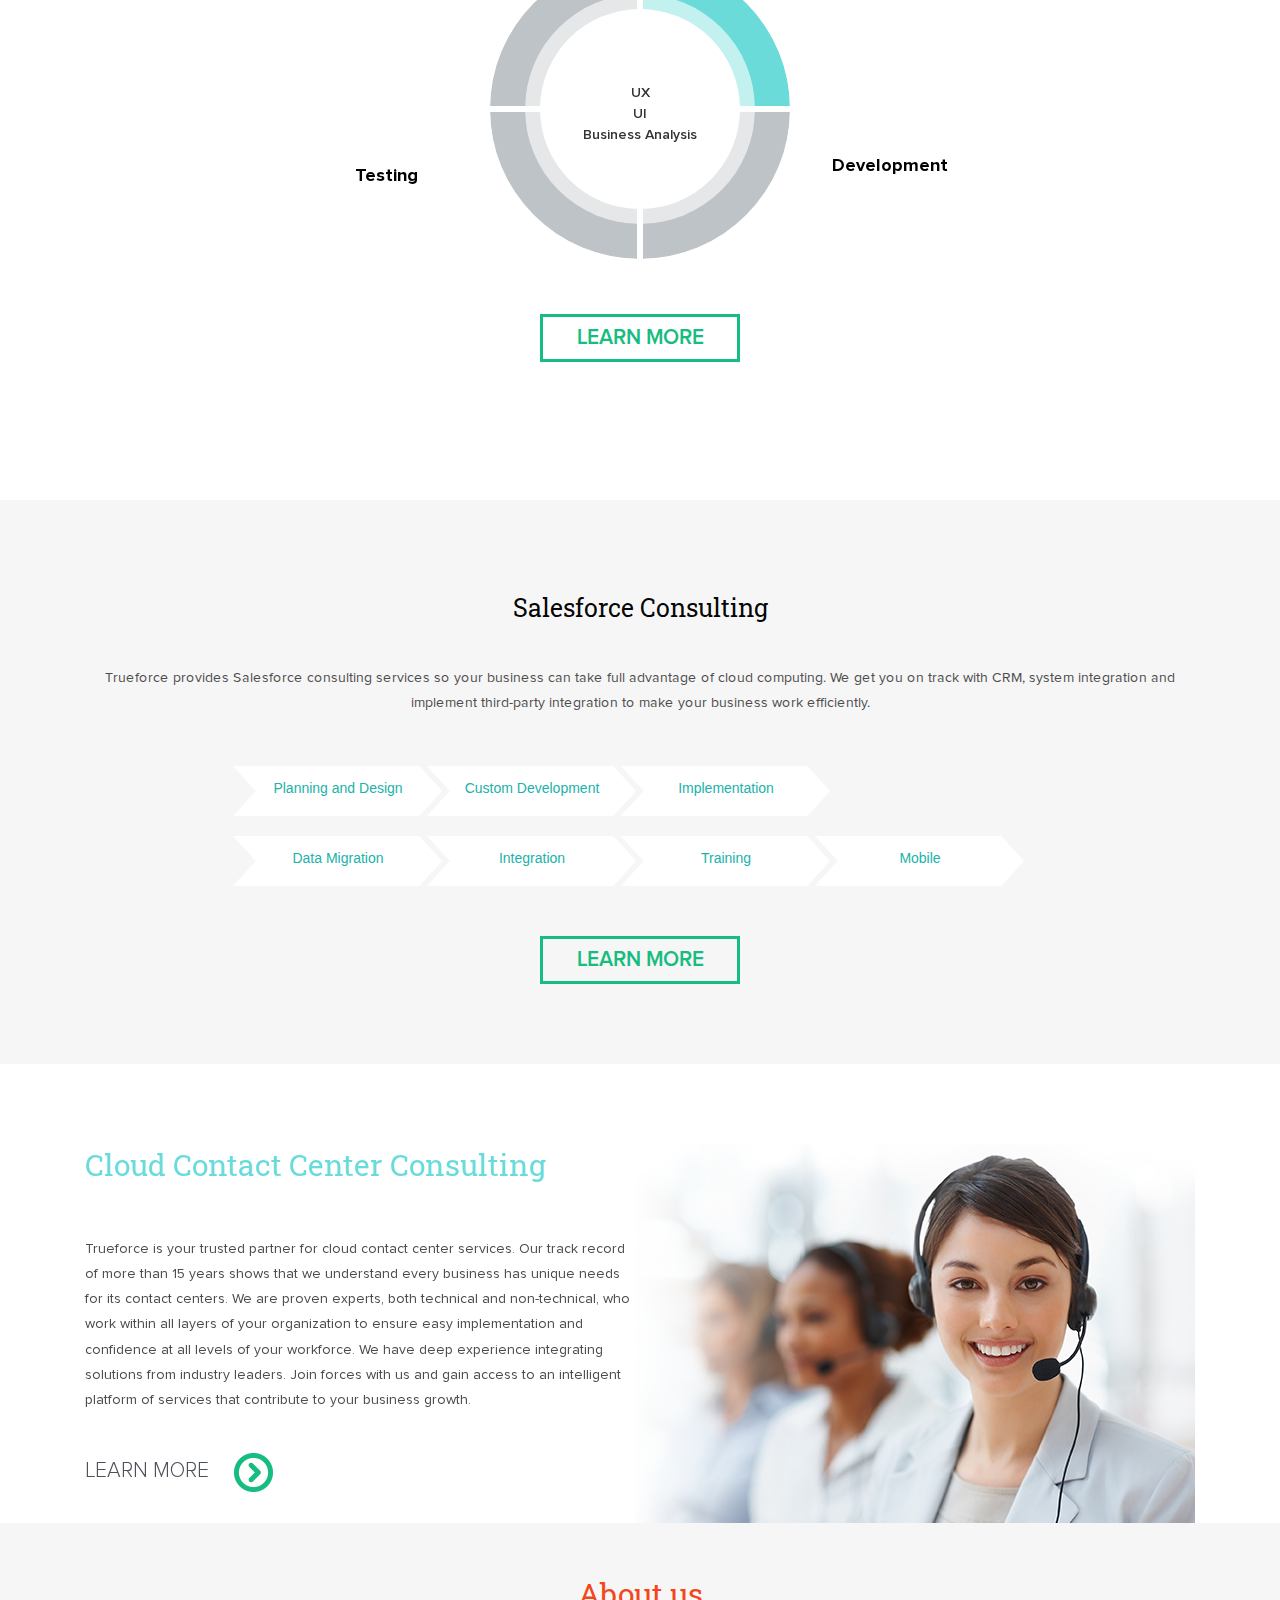
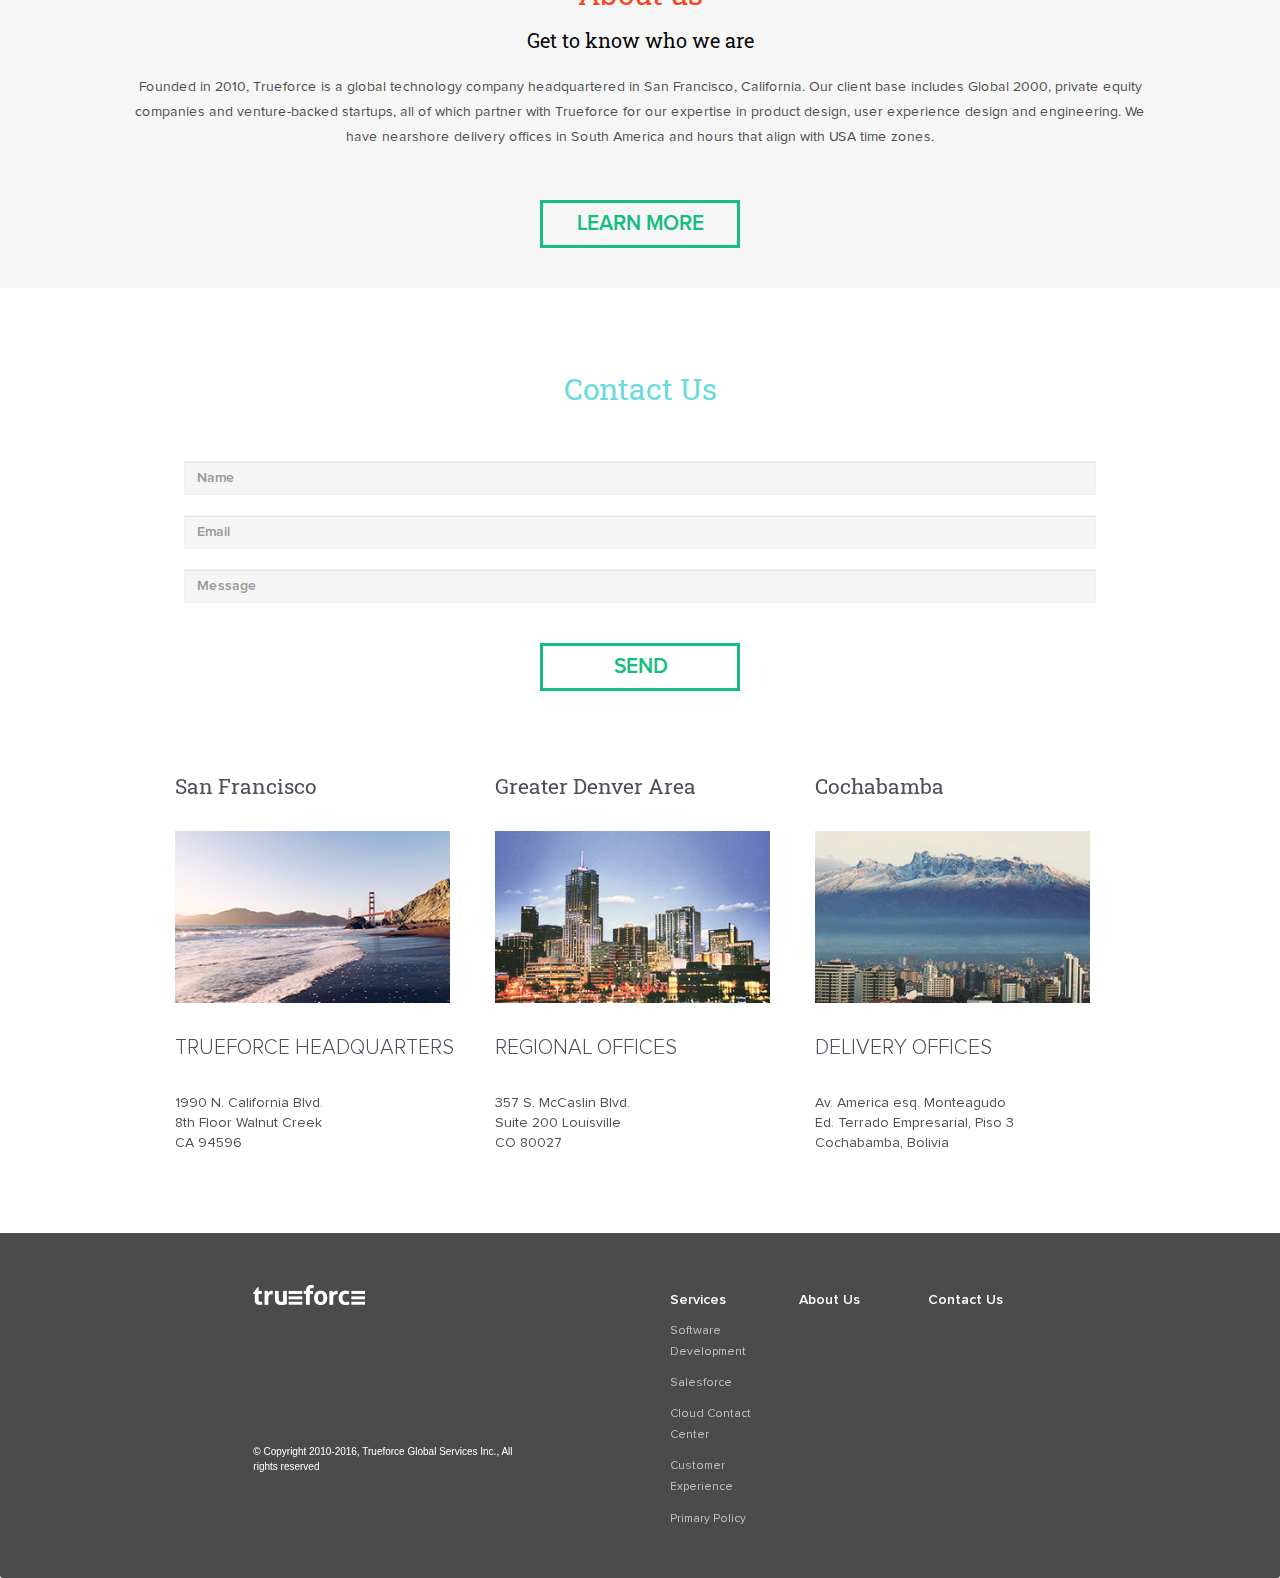
==== commit e789a9db: "Fix for space at bottom of the Contact Us" ====
--- a/index.html
+++ b/index.html
@@ -266,7 +266,7 @@
 
 
 
-	<div id="tf-cloud-contact" class="row cloud-consulting">
+	<div id="tf-cloud-contact" class="row cloud-consulting contanct-bottom">
 		<div class="container">
 			<form action="phpmailer/request-info.php" method="post">
 				<div class="row areas-fields">
--- a/css/trueforce.css
+++ b/css/trueforce.css
@@ -996,7 +996,7 @@
     border-radius: 50%;
     text-align: center;
     /*padding-top: 40px;*/
-	padding: 38px 30px;
+	padding: 32px 25px;
     font-family: 'ProximaNova-Semibold';
     font-size: 14px;
     line-height: 1.5;
@@ -1099,6 +1099,10 @@
 .cloud-consulting {
 	background-color: white;
 	/*margin-bottom: 60px;*/
+}
+
+.contanct-bottom {
+	margin-bottom: 60px;
 }
 
 .areas {
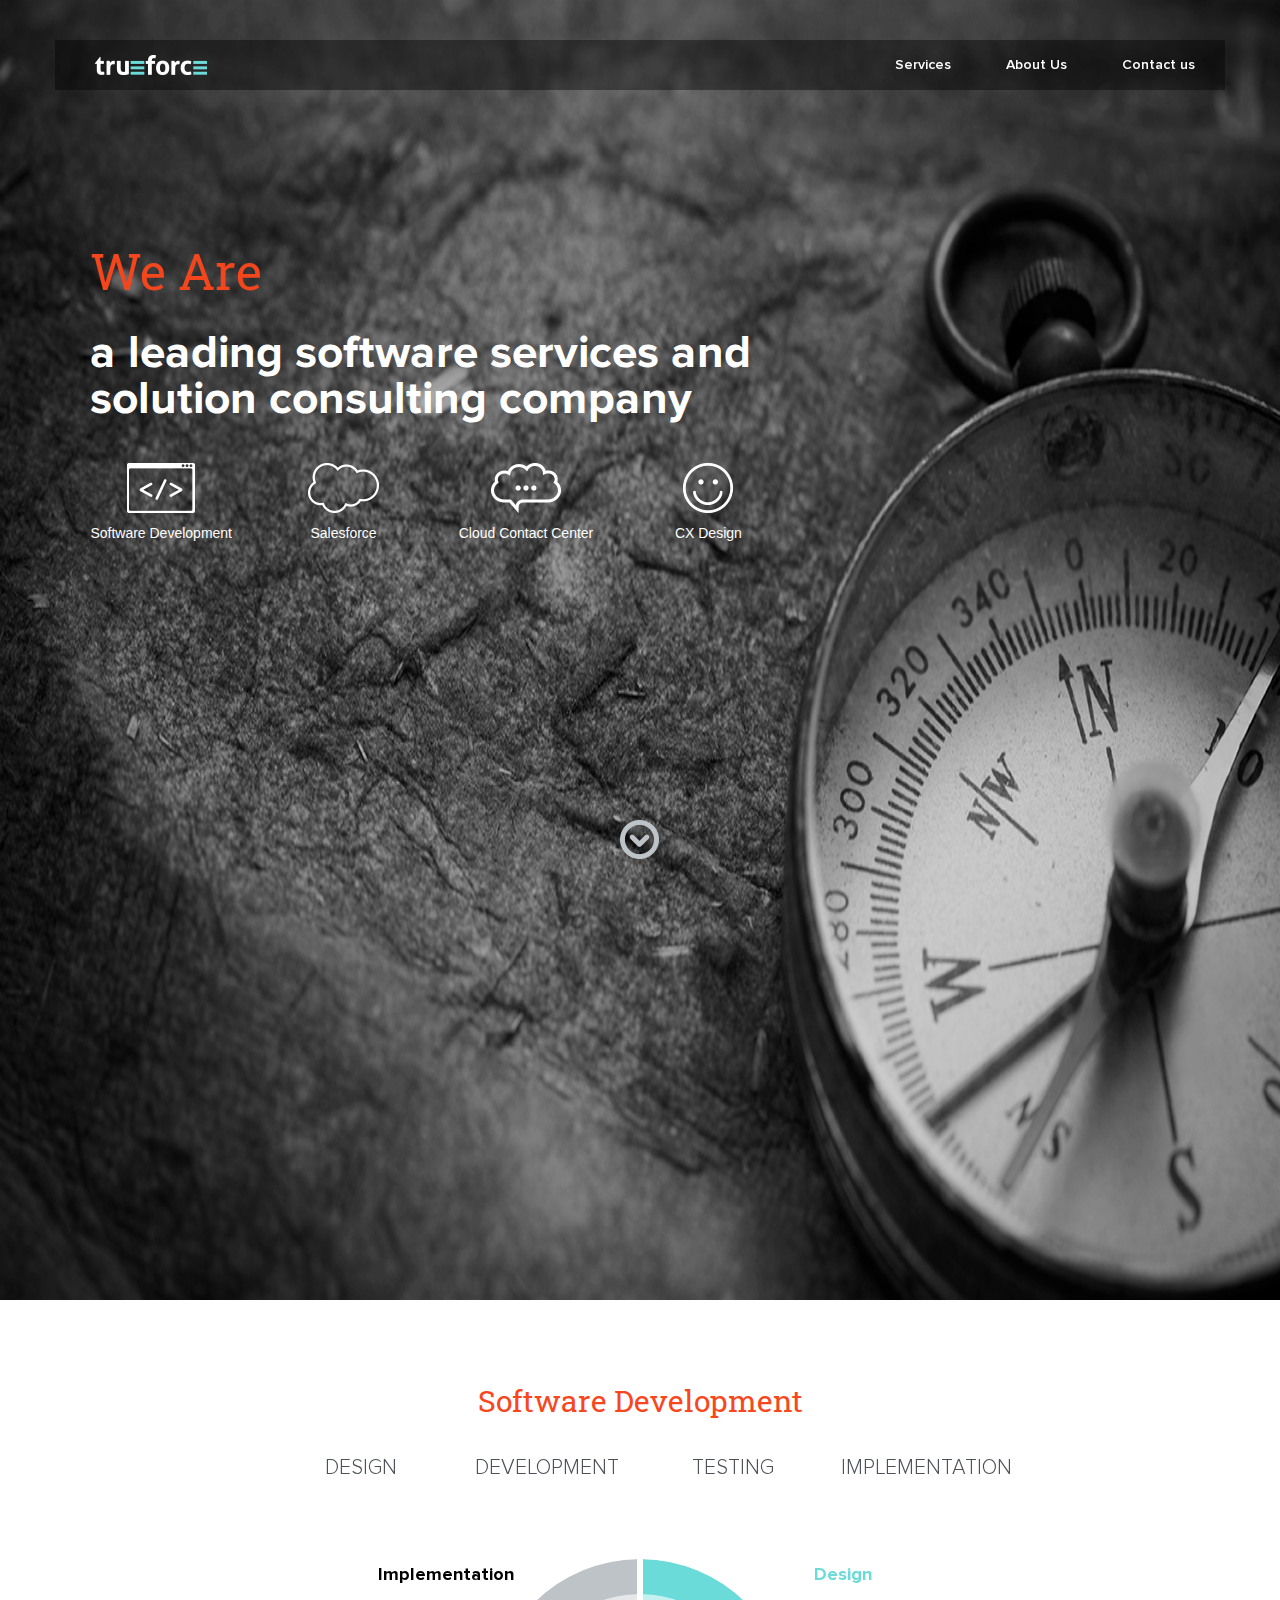
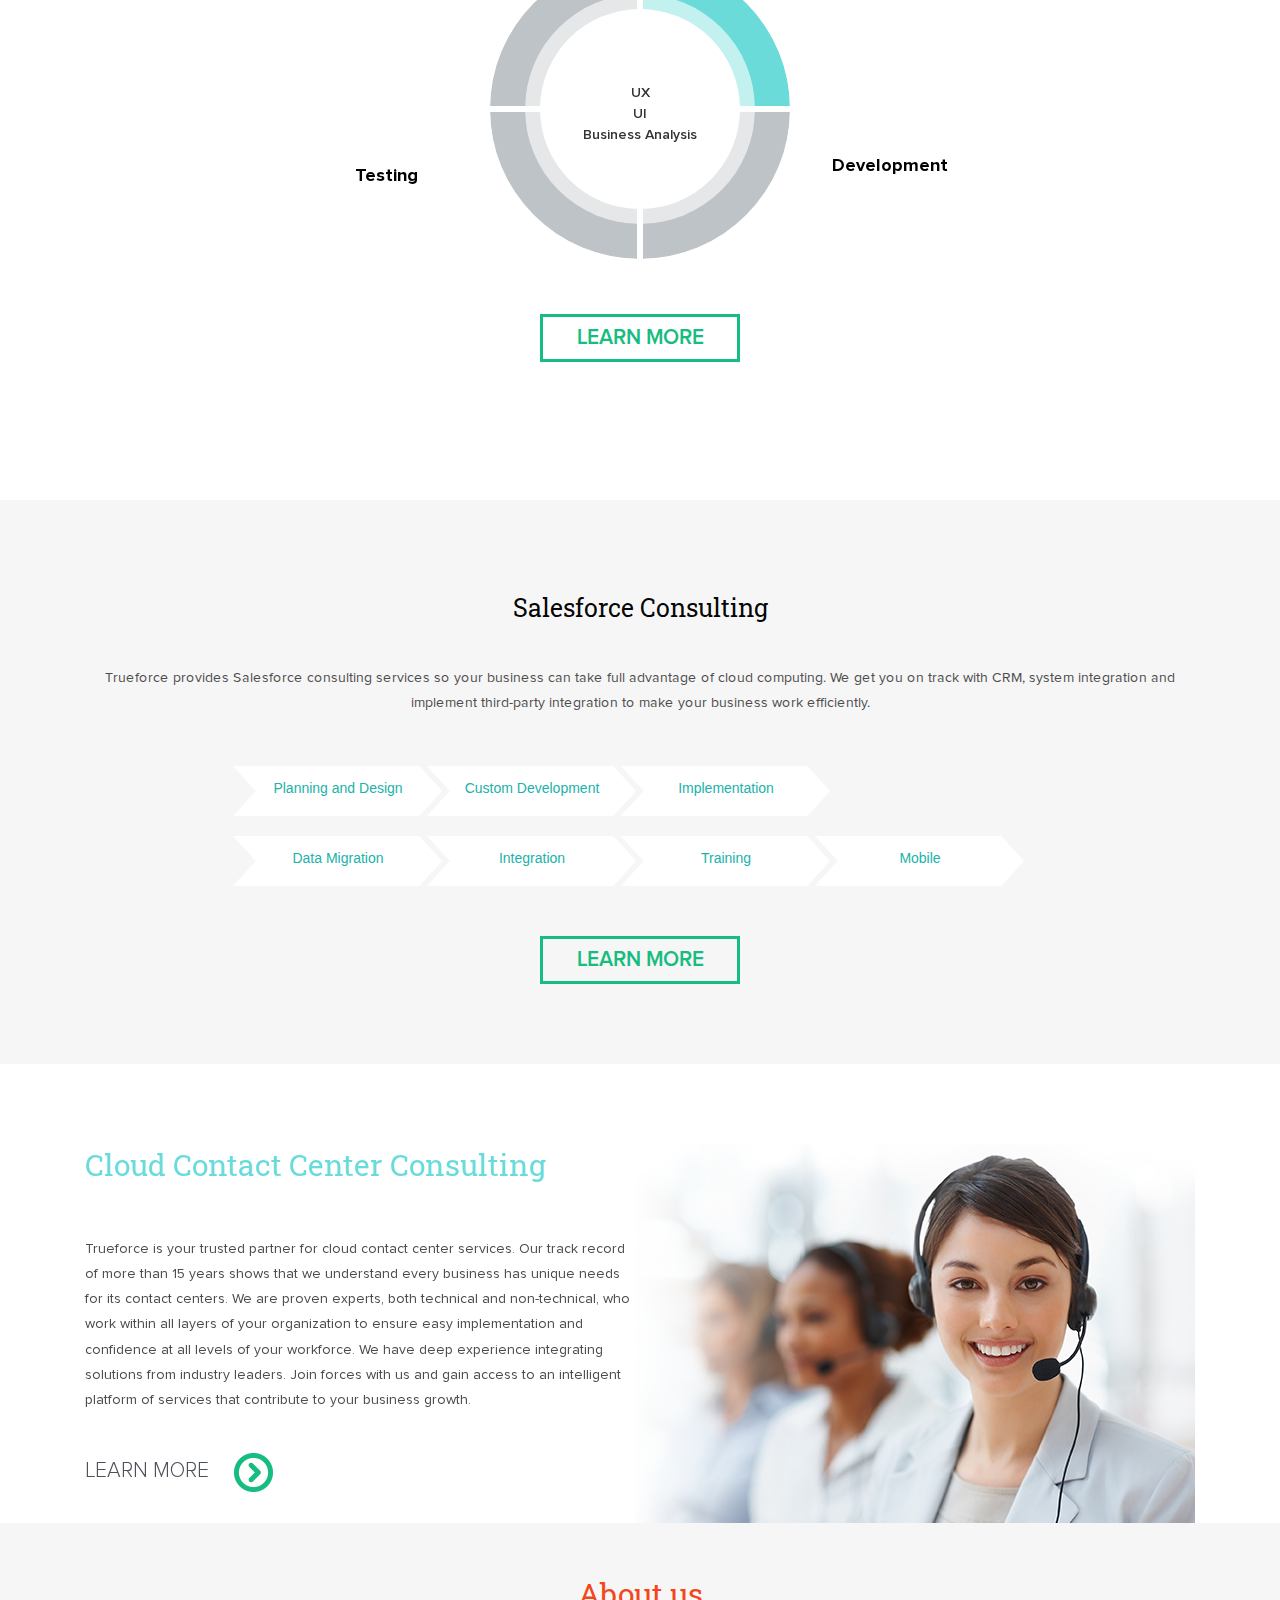
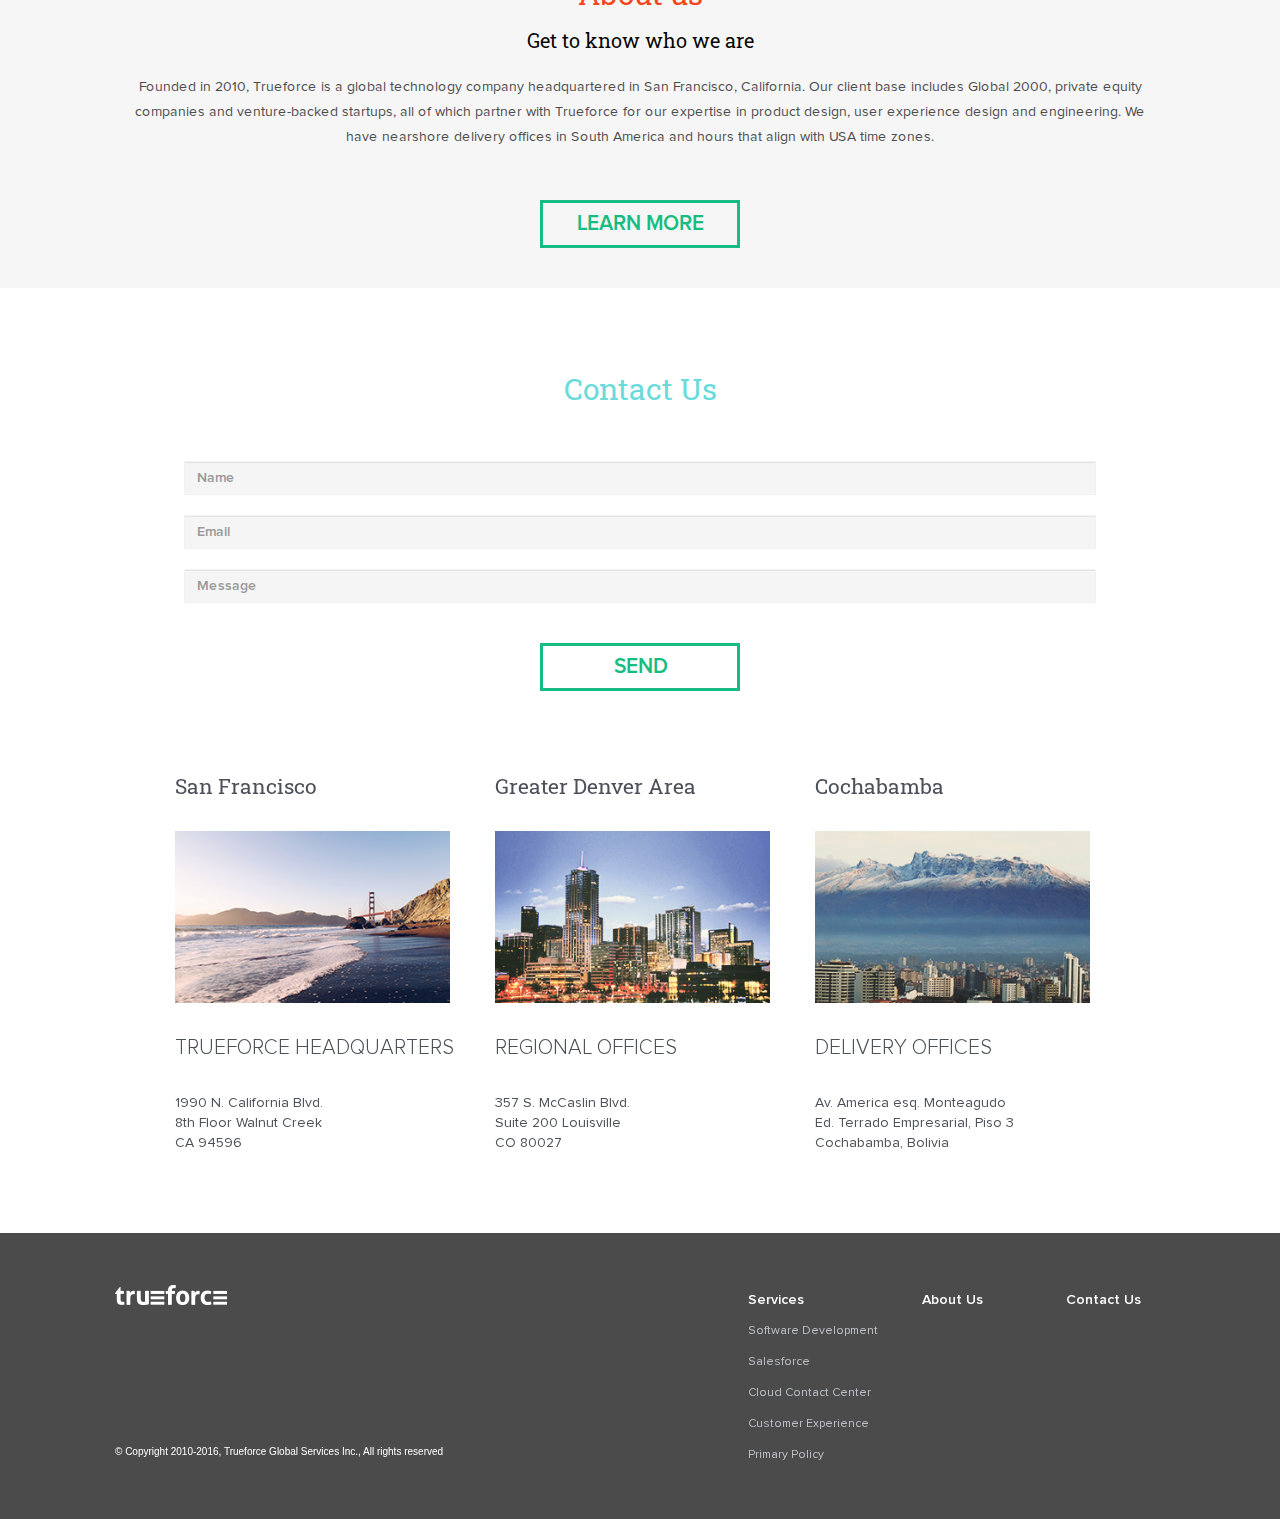
==== commit ce71db0a: "Unify margins in footer" ====
--- a/index.html
+++ b/index.html
@@ -330,11 +330,11 @@
 	</div>
 
 	<footer class="row">
-		<div class="text-center">
+		<div class="container">
 			<div class="panel-footer">
 				<div class="row">
-					<div class="col-sm-2"></div>
-					<div class="col-sm-4">
+					<!--<div class="col-sm-2"></div>-->
+					<div class="col-sm-6">
 						<div class="col-sm-8" style="text-align: left;">
 							<p style="margin-bottom: 140px;">
 								<a href="/">
@@ -346,8 +346,9 @@
 							<p style="font-size:10px;">© Copyright 2010-2016, Trueforce Global Services Inc., All rights reserved</p>
 						</div>
 					</div>
-					<div class="col-sm-4">
-						<div class="col-sm-4" style="text-align: left;">
+					<div class="col-sm-1"></div>
+					<div class="col-sm-5">
+						<div class="col-sm-4" style="text-align: left; padding-right: 0; padding-left: 0;">
 							<h4 id="footer-header1" style="font-weight: bold;"> Services </h4>
 							<p><a href="development.html" style="color: white;">Software Development</a></p>
 							<p><a href="salesforce.html" style="color: white;">Salesforce</a></p>
@@ -355,14 +356,14 @@
 							<p><a href="customer.html" style="color: white;">Customer Experience</a></p>
 							<p><a href="primarypolicy.html" style="color: white;">Primary Policy</a></p>
 						</div>
-						<div class="col-sm-4" style="text-align: left;">
+						<div class="col-sm-4" style="text-align: left; padding-right: 0;padding-left: 30px;">
 							<h4 id="footer-header2" style="font-weight: bold;"><a href="about.html" style="color: white;">About Us</a></h4>
 						</div>
-						<div class="col-sm-4" style="text-align: left;">
+						<div class="col-sm-4" style="text-align: left; padding-right: 0;padding-left: 30px;">
 							<h4 id="footer-header3" style="font-weight: bold;"><a href="#tf-cloud-contact" style="color: white;">Contact Us</a></h4>
 						</div>
 					</div>
-					<div class="col-sm-2"></div>
+					<!--<div class="col-sm-2"></div>-->
 				</div>
 			</div>
 		</div>
--- a/css/trueforce.css
+++ b/css/trueforce.css
@@ -1522,4 +1522,8 @@
 
 .back-center-add {
 	padding: 35px 10px !important;
+}
+
+footer.row {
+	background: #4b4b4b;
 }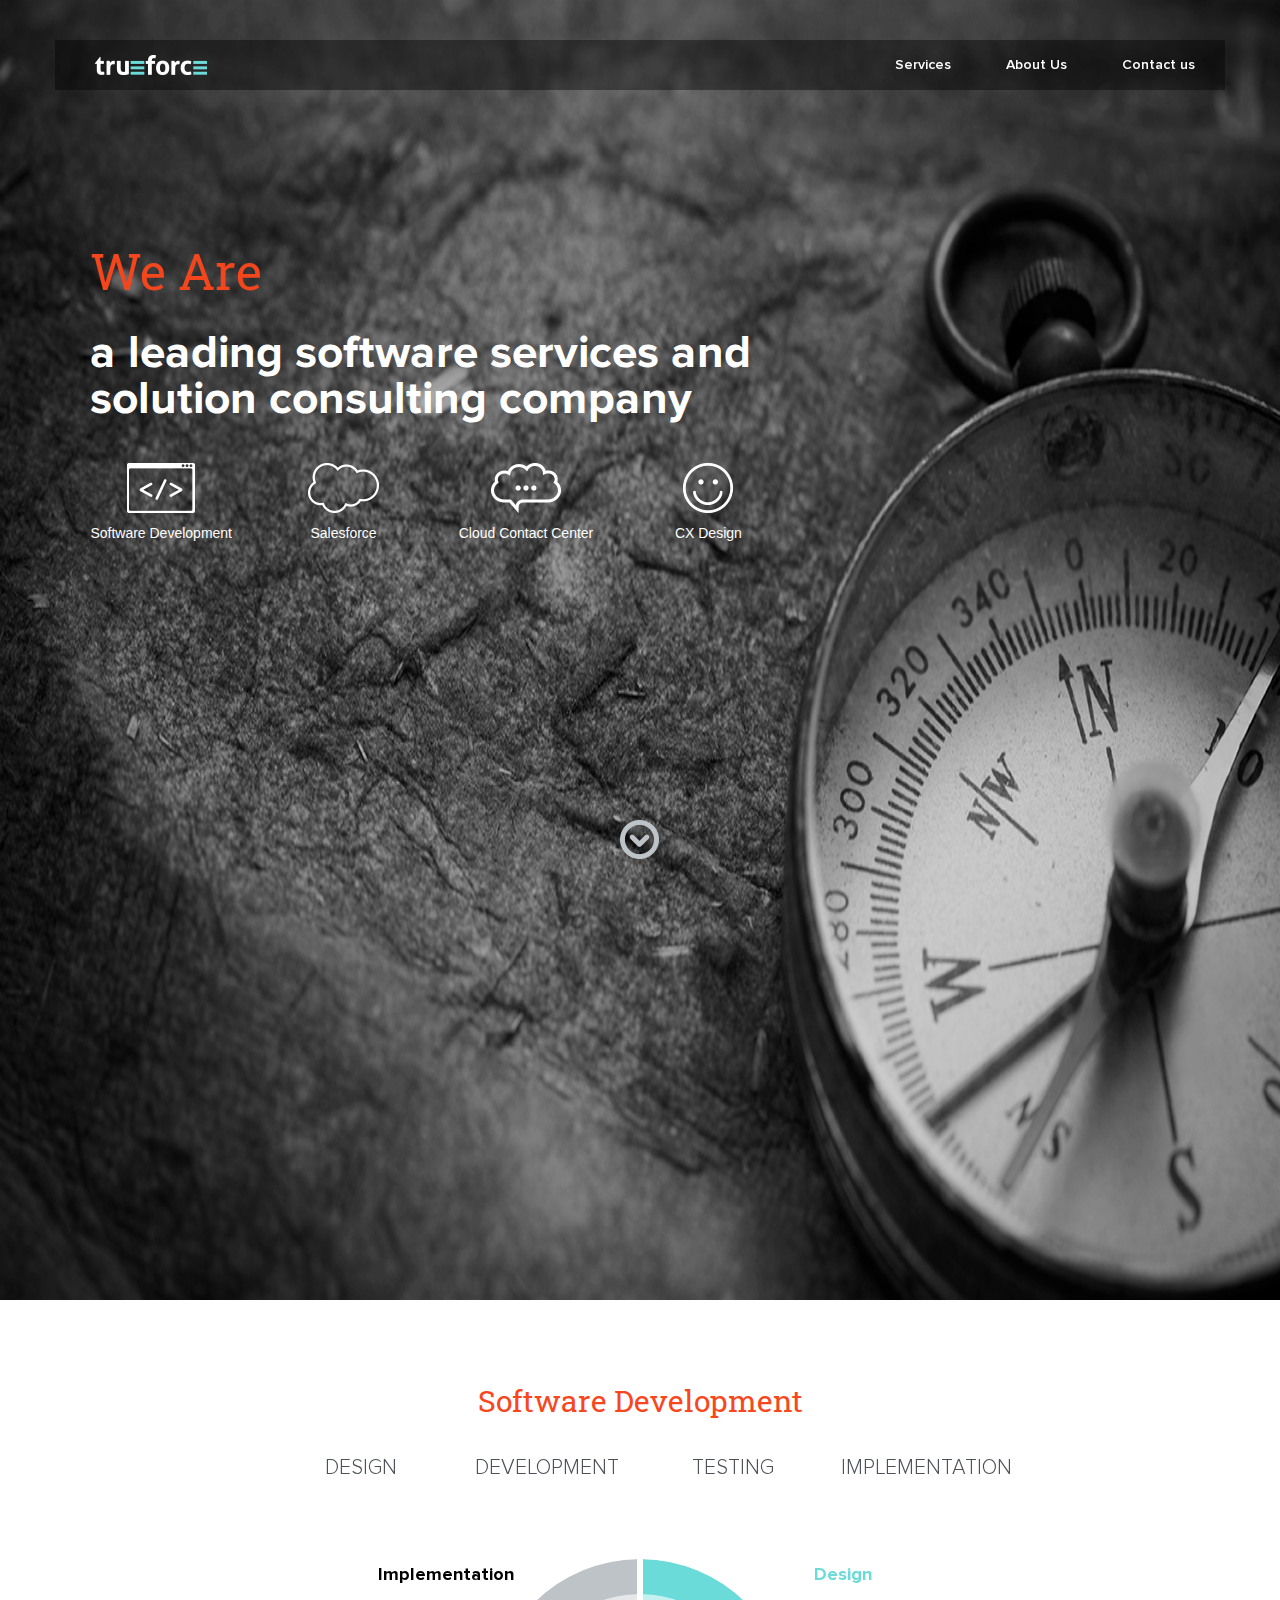
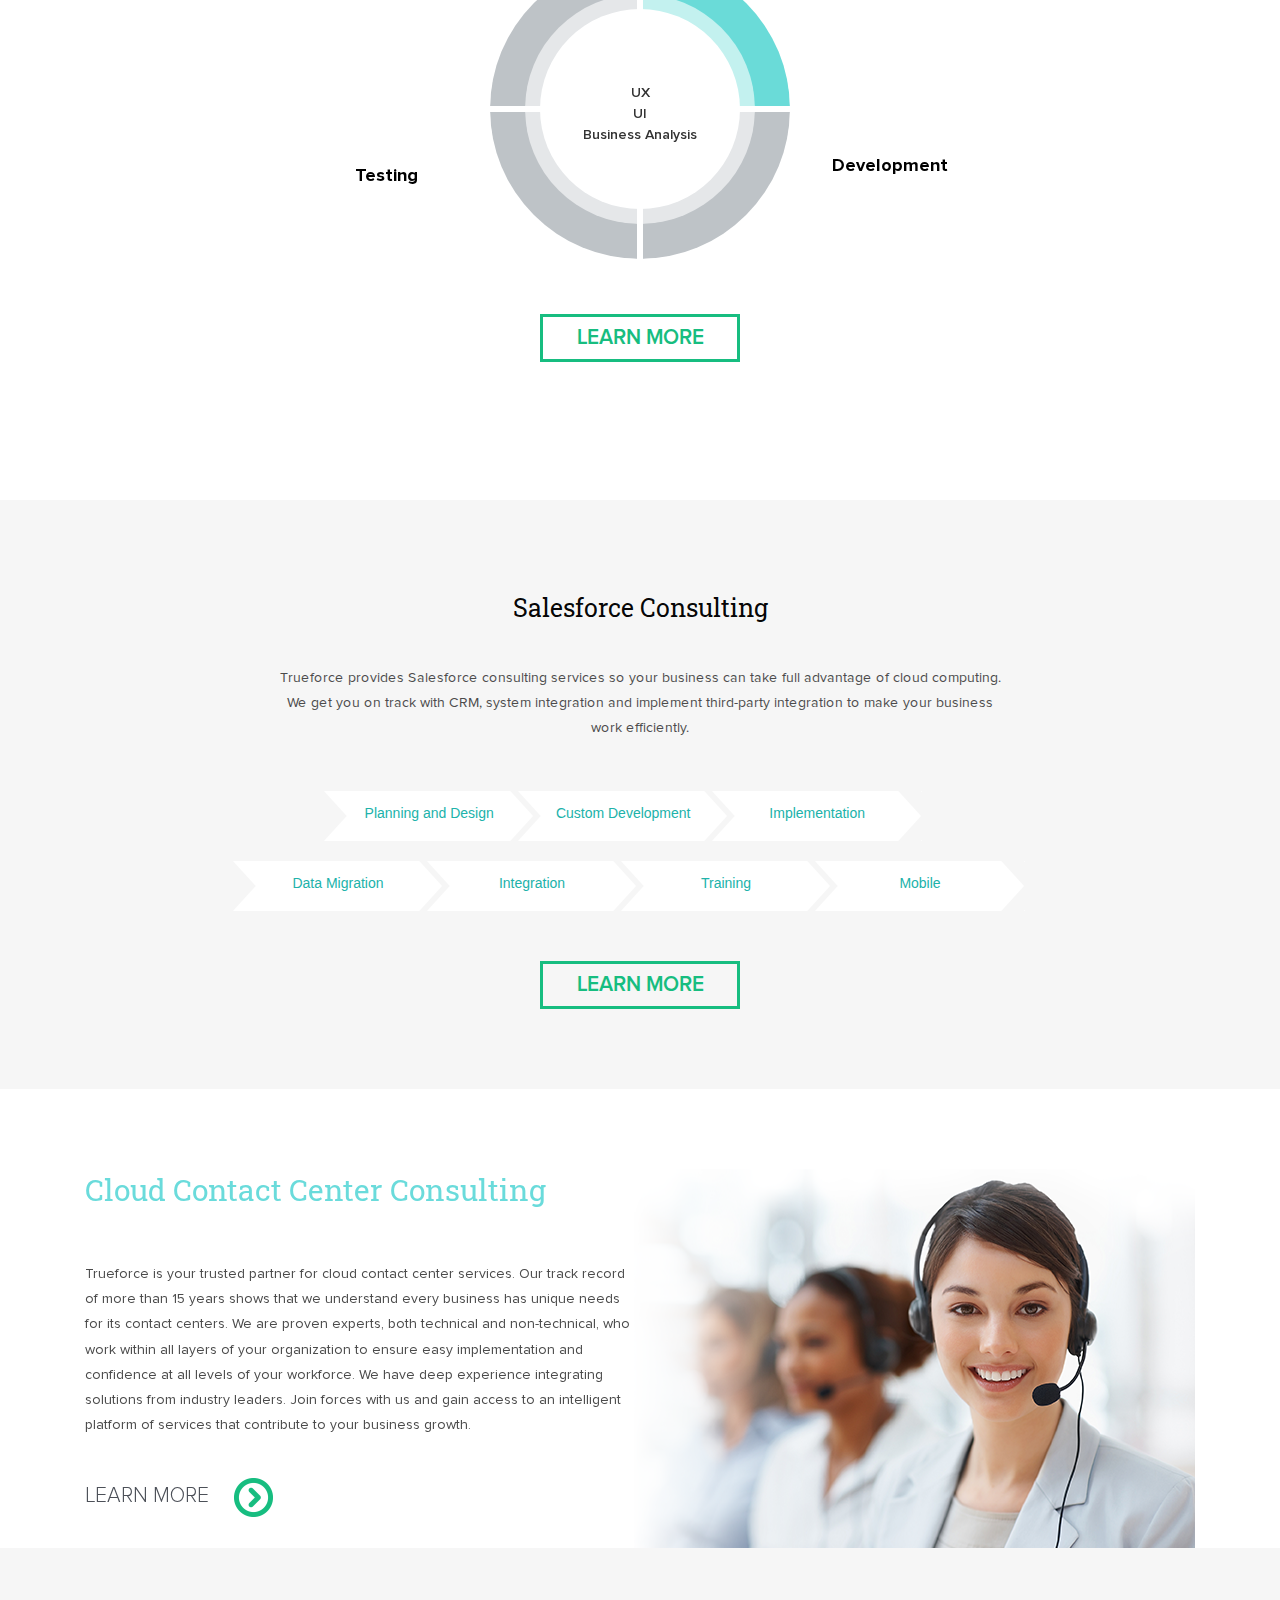
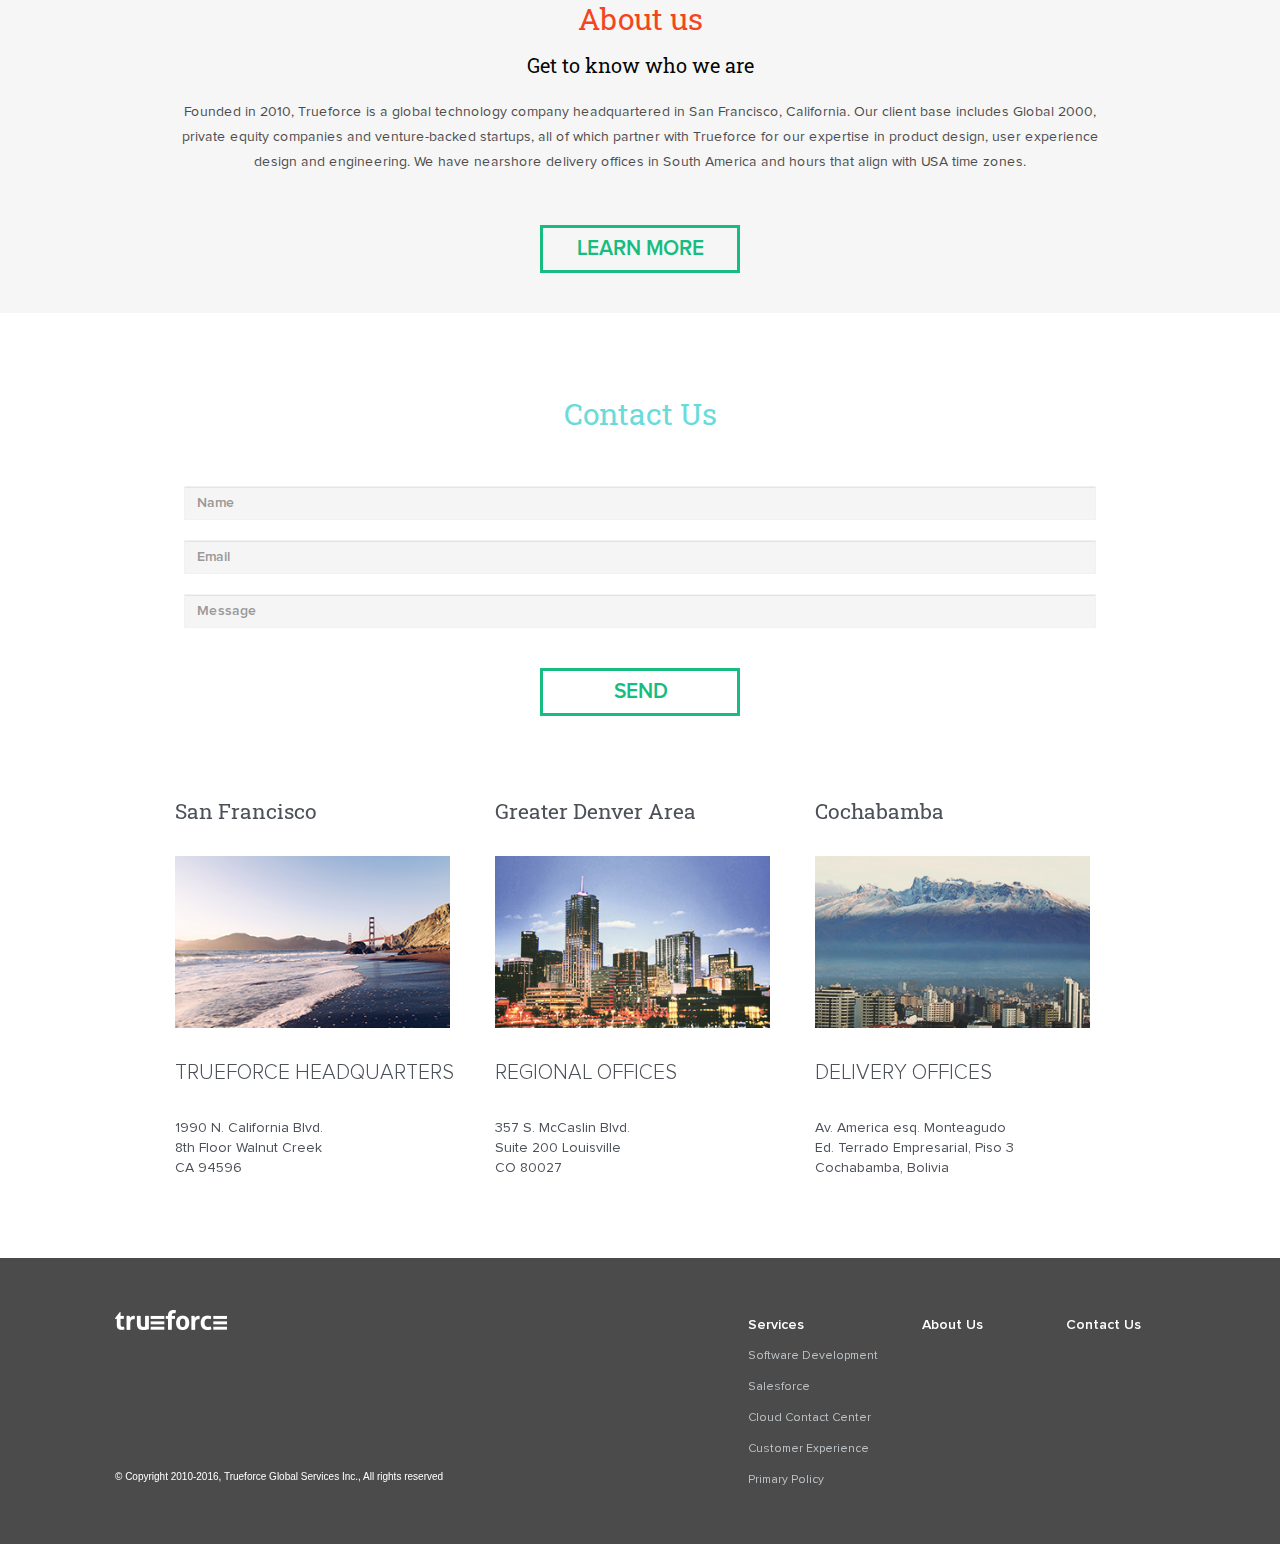
==== commit cc043581: "Right anf left alignment" ====
--- a/index.html
+++ b/index.html
@@ -148,20 +148,20 @@
 		<div class="container" style="margin-top:40px;margin-bottom:40px;">
 			<div class="row areas">
 				<p class="title-a-2">Salesforce Consulting</p>
-				<p class="tf-paragraph" style="margin-top:40px; margin-bottom:40px;">Trueforce provides Salesforce consulting services so your business can take full advantage
+				<p class="tf-paragraph" style="margin:40px 200px;">Trueforce provides Salesforce consulting services so your business can take full advantage
 					of cloud computing. We get you on track with CRM, system integration and implement
 					third-party integration to make your business work efficiently.</p>
 			</div>
+			<div class="row areas" style="margin: 0 23%;">
+				<a style="color:lightseagreen;"><div class="imageContainer">Planning and Design</div></a>
+				<a style="color:lightseagreen;"><div class="imageContainer">Custom Development</div></a>
+				<a style="color:lightseagreen;"><div class="imageContainer">Implementation</div></a>
+			</div>
 			<div class="row areas" style="margin: 0 15%;">
-				<a href="#" style="color:lightseagreen;"><div class="imageContainer">Planning and Design</div></a>
-				<a href="#" style="color:lightseagreen;"><div class="imageContainer">Custom Development</div></a>
-				<a href="#" style="color:lightseagreen;"><div class="imageContainer">Implementation</div></a>
-			</div>
-			<div class="row areas" style="margin: 0 15%;">
-				<a href="#" style="color:lightseagreen;"><div class="imageContainer">Data Migration</div></a>
-				<a href="#" style="color:lightseagreen;"><div class="imageContainer">Integration</div></a>
-				<a href="#" style="color:lightseagreen;"><div class="imageContainer">Training</div></a>
-				<a href="#" style="color:lightseagreen;"><div class="imageContainer">Mobile</div></a>
+				<a style="color:lightseagreen;"><div class="imageContainer">Data Migration</div></a>
+				<a style="color:lightseagreen;"><div class="imageContainer">Integration</div></a>
+				<a style="color:lightseagreen;"><div class="imageContainer">Training</div></a>
+				<a style="color:lightseagreen;"><div class="imageContainer">Mobile</div></a>
 			</div>
 			<div class="row areas2" style="margin-top:40px;margin-bottom:40px;">
 				<button type="button" class="btn btn-success" onclick="location.href='salesforce.html';">LEARN MORE</button>
@@ -253,7 +253,7 @@
 			<div class="row areas">
 				<p class="title-a-4">About us</p>
 				<p class="title-a-2" style="margin-top:10px !important;font-size: 20px;">Get to know who we are</p>
-				<p class="tf-paragraph" style="margin-left:60px; margin-right: 60px;">Founded in 2010, Trueforce is a global technology company headquartered in San Francisco, California.
+				<p class="tf-paragraph" style="margin:10px 100px;">Founded in 2010, Trueforce is a global technology company headquartered in San Francisco, California.
 					Our client base includes Global 2000, private equity companies and venture-backed startups, all of which partner with
 					Trueforce for our expertise in product design, user experience design and engineering.
 					We have nearshore delivery offices in South America and hours that align with USA time zones.</p>
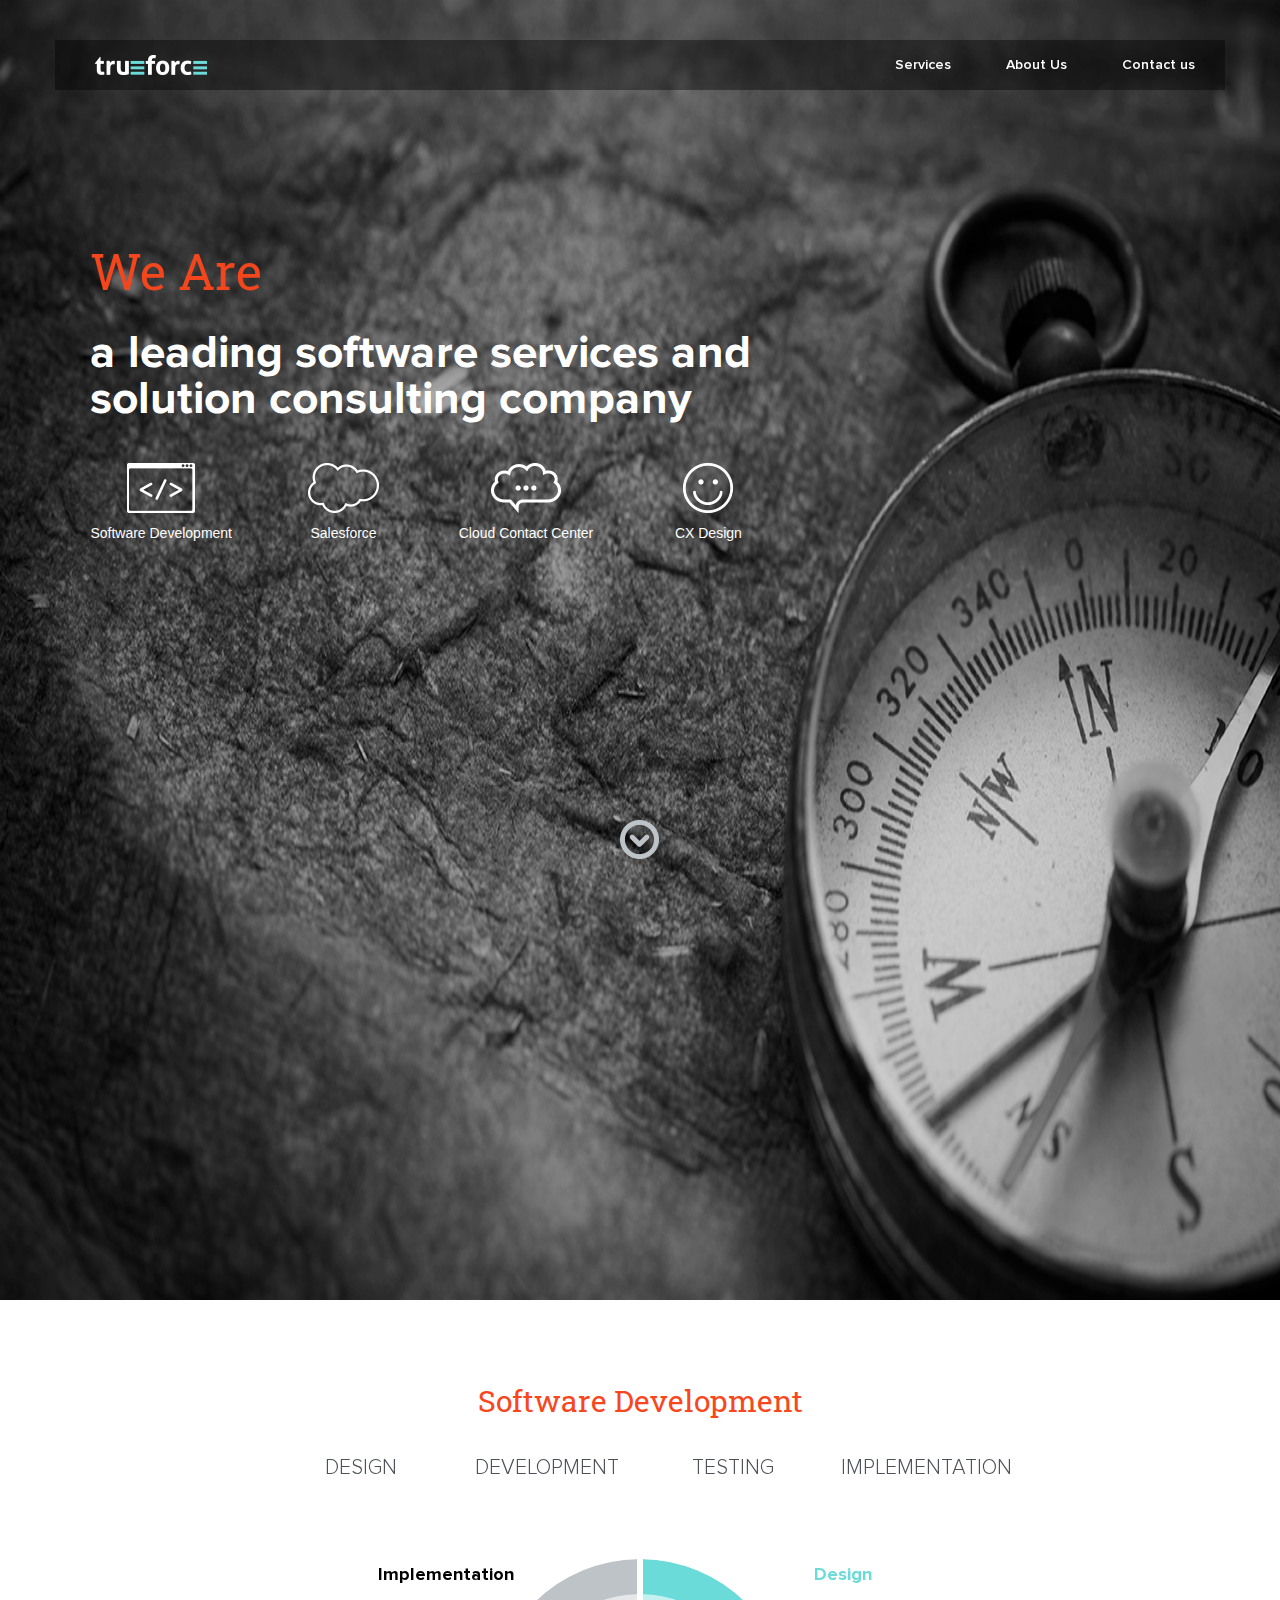
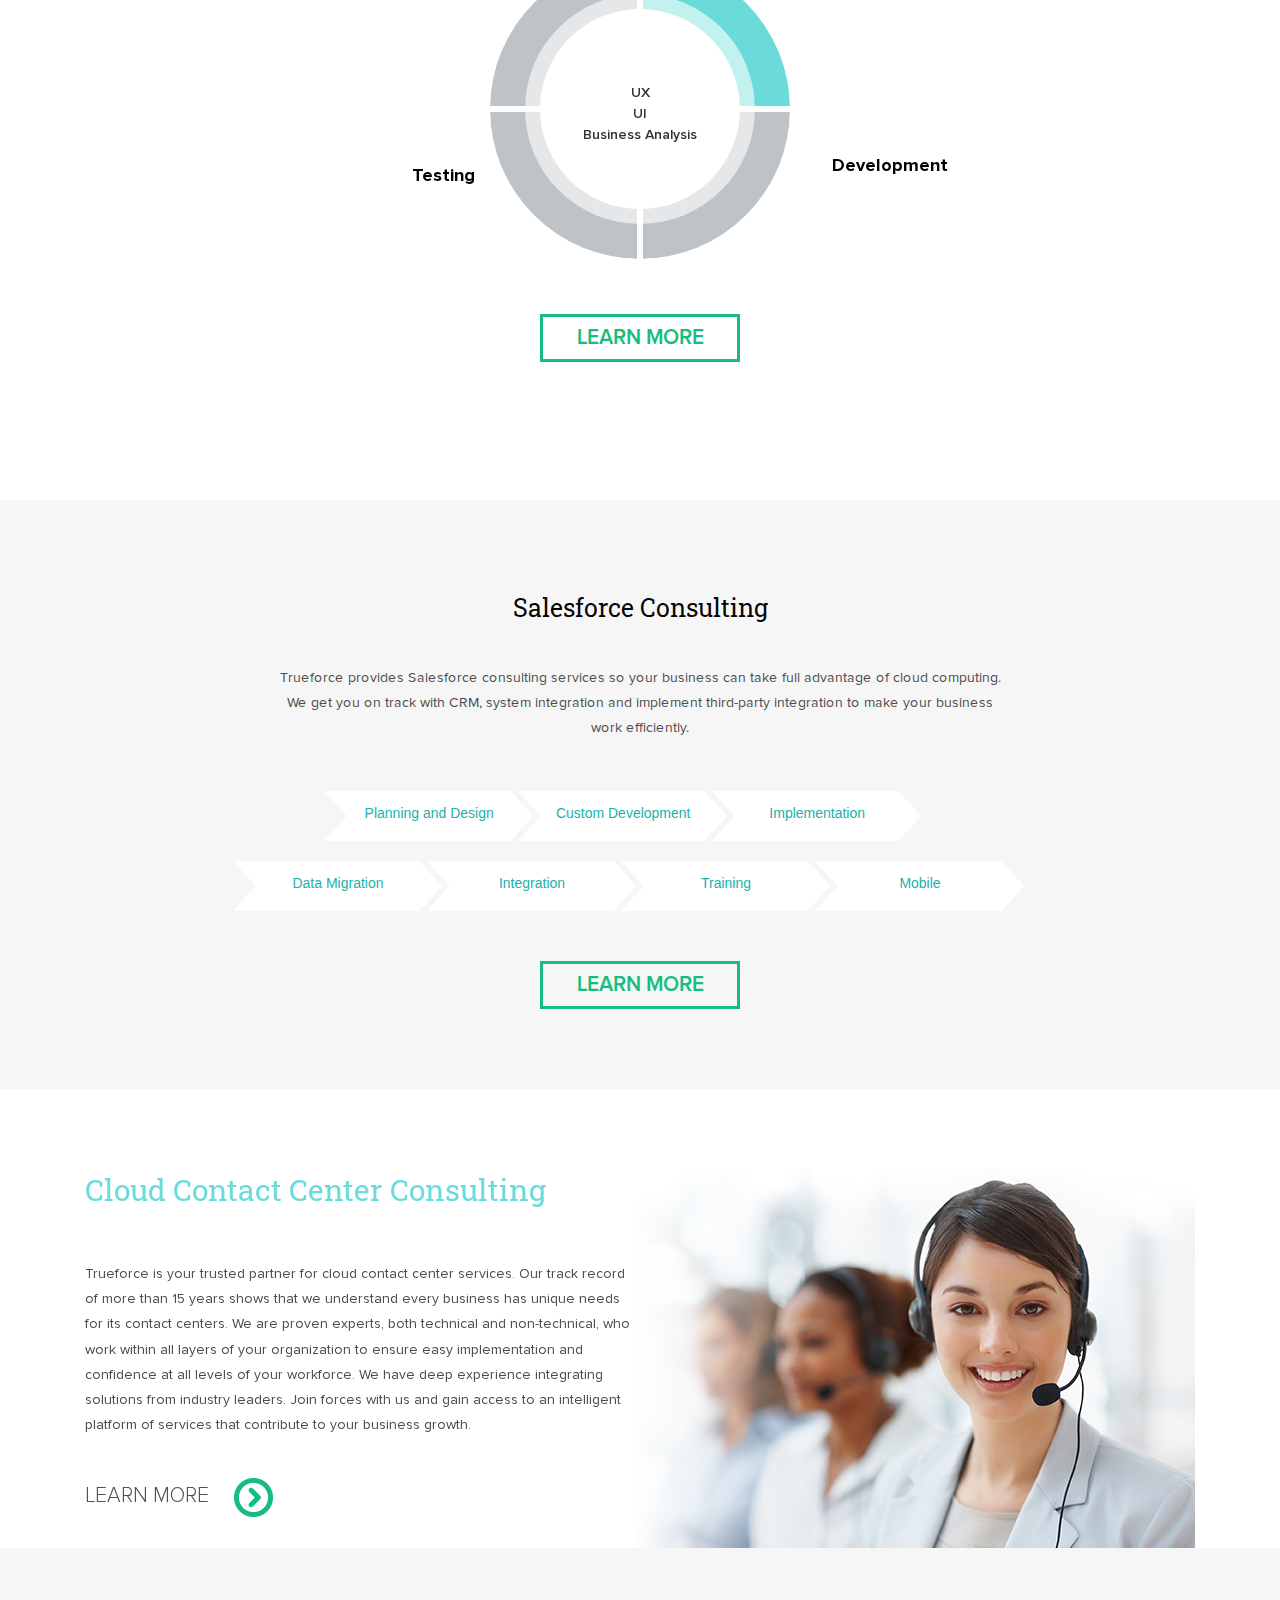
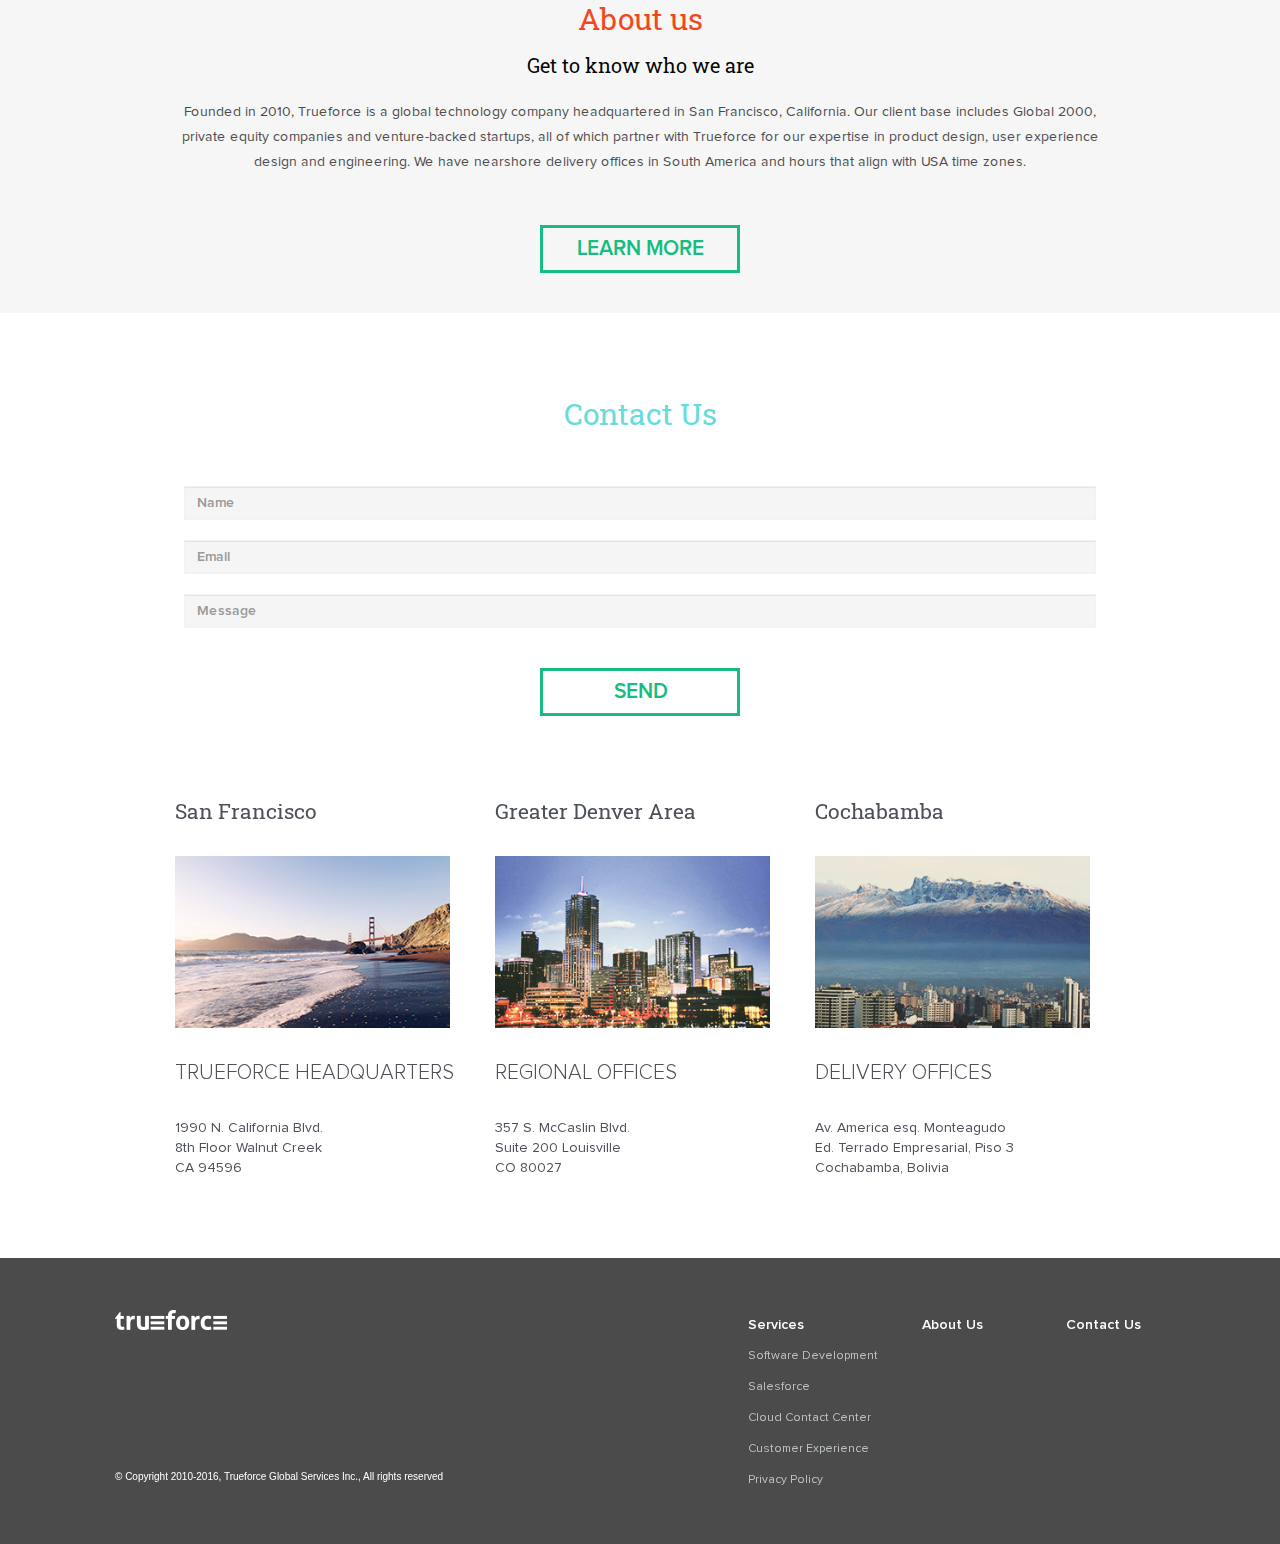
==== commit 04bdaec5: "Change page title primary policy to privacy policy" ====
--- a/index.html
+++ b/index.html
@@ -354,7 +354,7 @@
 							<p><a href="salesforce.html" style="color: white;">Salesforce</a></p>
 							<p><a href="contact.html" style="color: white;">Cloud Contact Center</a></p>
 							<p><a href="customer.html" style="color: white;">Customer Experience</a></p>
-							<p><a href="primarypolicy.html" style="color: white;">Primary Policy</a></p>
+							<p><a href="privacypolicy.html" style="color: white;">Privacy Policy</a></p>
 						</div>
 						<div class="col-sm-4" style="text-align: left; padding-right: 0;padding-left: 30px;">
 							<h4 id="footer-header2" style="font-weight: bold;"><a href="about.html" style="color: white;">About Us</a></h4>
--- a/css/trueforce.css
+++ b/css/trueforce.css
@@ -1067,7 +1067,7 @@
 }
 #tf-label3
 {
-	left: 25%; 
+	left: 30%;
 	top: -95px; 
 	
 }
@@ -1511,7 +1511,7 @@
 
 div.cx-ring #tf-label4 {
 	text-align: right;
-	left: 27%;
+	left: 29%;
 	top: -60px;
 }
 
@@ -1526,4 +1526,28 @@
 
 footer.row {
 	background: #4b4b4b;
+}
+
+.policy {
+	font-family: "ProximaNova-Regular";
+	line-height: 25px;
+	margin-left: 30px;
+	margin-right: 30px;
+}
+
+.policy-title {
+	font-family: "ProximaNova-Bold";
+	font-size: 24px;
+	line-height: 25px;
+	margin-left: 30px;
+	margin-right: 30px;
+}
+
+a.policy-anchor {
+	color: #17BD80;
+	text-decoration: none;
+}
+
+a.policy-anchor:hover {
+	color: #4B4B4B;
 }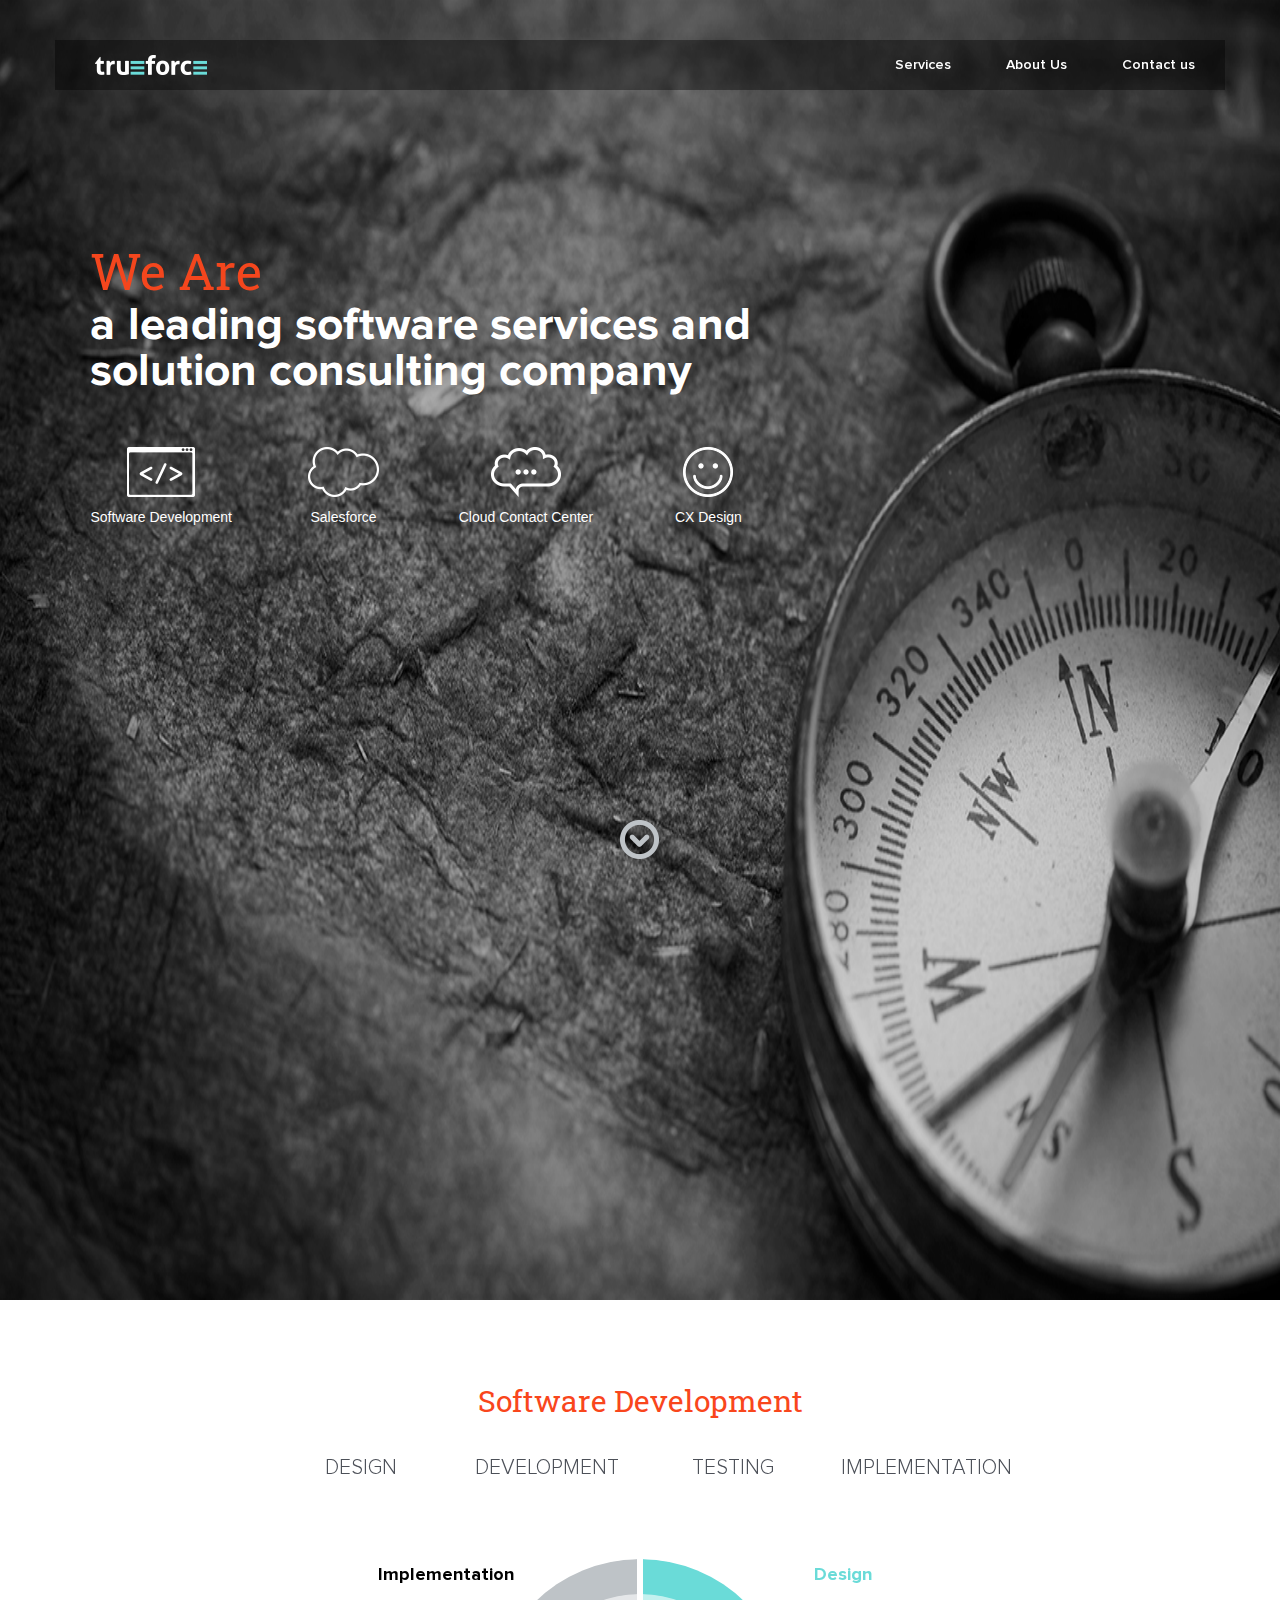
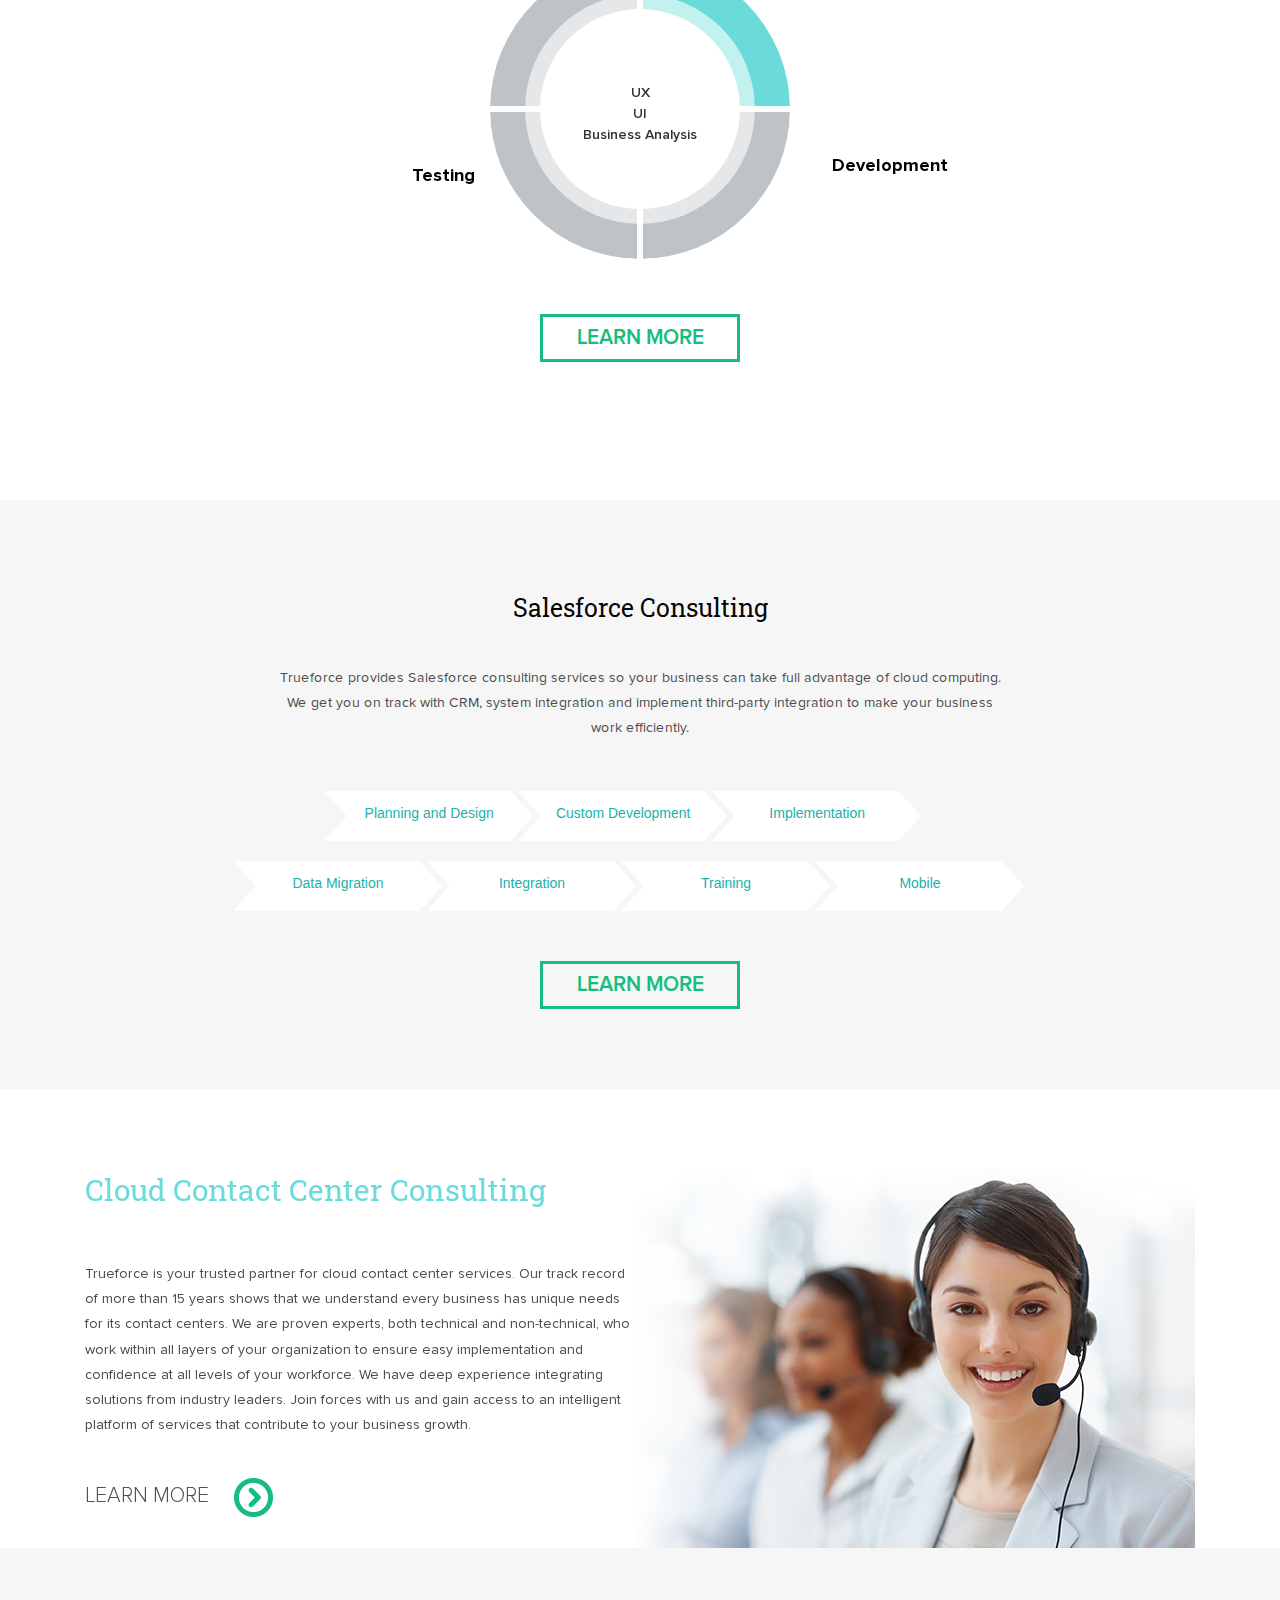
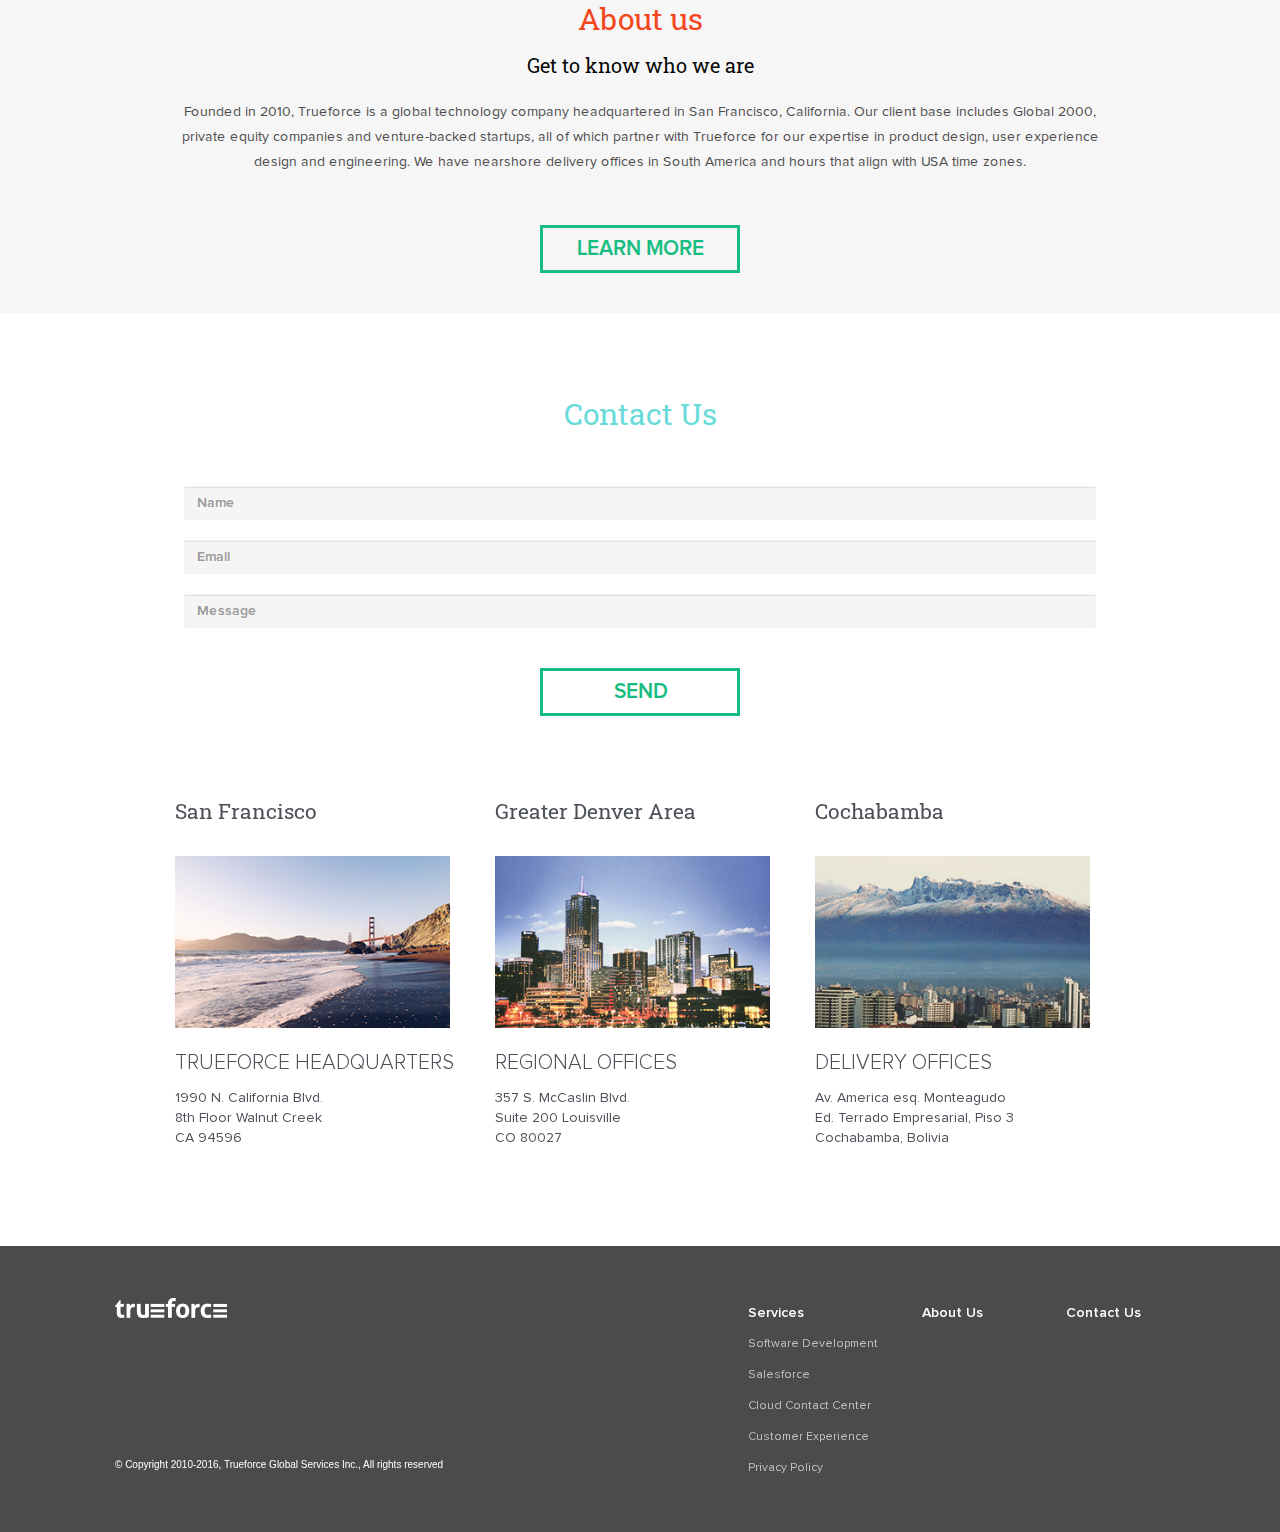
==== commit 3b69f21a: "t" ====
--- a/index.html
+++ b/index.html
@@ -1,6 +1,7 @@
 <!DOCTYPE html>
 <html>
 <head>
+
 	<meta charset="utf-8">
 	<meta http-equiv="X-UA-Compatible" content="IE=edge">
 	<meta name="viewport" content="width=device-width, initial-scale=1">
@@ -52,25 +53,25 @@
 			<p style="padding-top: 0px; line-height: 1; width: 70%;">a leading software services and solution consulting company</p>
 			<p style="padding-top: 0px; line-height: 1; width: 80%;">
 				<div class="icons-home">
-					<a href="development.html">
+					<a style="text-decoration: none;" href="development.html">
 						<img src="img/TF-HomeIcon-SoftwareDevelopment.png" style="margin-bottom:10px"><br>
 						<span style="color:white;">Software Development</span>
 					</a>
 				</div>
 				<div class="icons-home">
-					<a href="salesforce.html">
+					<a style="text-decoration: none;" href="salesforce.html">
 						<img src="img/TF-HomeIcon-Salesforce.png" style="margin-bottom:10px"><br>
 						<span style="color:white;">Salesforce</span>
 					</a>
 				</div>
 				<div class="icons-home">
-					<a href="contact.html">
+					<a style="text-decoration: none;" href="contact.html">
 						<img src="img/TF-HomeIcon-ContactCenter.png" style="margin-bottom:10px"><br>
 						<span style="color:white;">Cloud Contact Center</span>
 					</a>
 				</div>
 				<div class="icons-home">
-					<a href="customer.html">
+					<a style="text-decoration: none;" href="customer.html">
 						<img src="img/TF-HomeIcon-UXDesign.png" style="margin-bottom:10px"><br>
 						<span style="color:white;">CX Design</span>
 					</a>
--- a/css/trueforce.css
+++ b/css/trueforce.css
@@ -620,7 +620,7 @@
 	color: #FFFFFF;
 	padding-top: 236px;
 	padding-left: 20px;
-	margin-bottom: 20px;
+	margin-bottom: -8px;
 }
 
 #tf-dev p {
@@ -708,8 +708,8 @@
 	margin-right: 20px;
 }
 #subtitle-row{
-	margin: 0px auto 0px auto;
-	padding: 0px;
+	margin: 0 auto 0 auto;
+	padding: 0;
 	text-align: center; 
 }
 #tf-ourwork
@@ -834,8 +834,8 @@
 {
 	font-family: 'ProximaNova-Light';
 	font-size: 21px;
-	margin-bottom: 30px;
-	margin-top: 30px;
+	margin-bottom: 10px;
+	margin-top: 20px;
 }
 .city-address{
 	font-family: 'ProximaNova-Regular';
@@ -1079,7 +1079,7 @@
 }
 
 .icons-home {
-	padding: 20px 10px;
+	padding: 60px 10px;
 	/*margin: 30px 20px 10px 20px;*/
 	float: left;
 	text-align:center;
@@ -1533,12 +1533,13 @@
 	line-height: 25px;
 	margin-left: 30px;
 	margin-right: 30px;
+	text-align: justify;
 }
 
 .policy-title {
 	font-family: "ProximaNova-Bold";
 	font-size: 24px;
-	line-height: 25px;
+	line-height: 26px;
 	margin-left: 30px;
 	margin-right: 30px;
 }
@@ -1549,5 +1550,5 @@
 }
 
 a.policy-anchor:hover {
-	color: #4B4B4B;
-}+	color: #333;
+}
